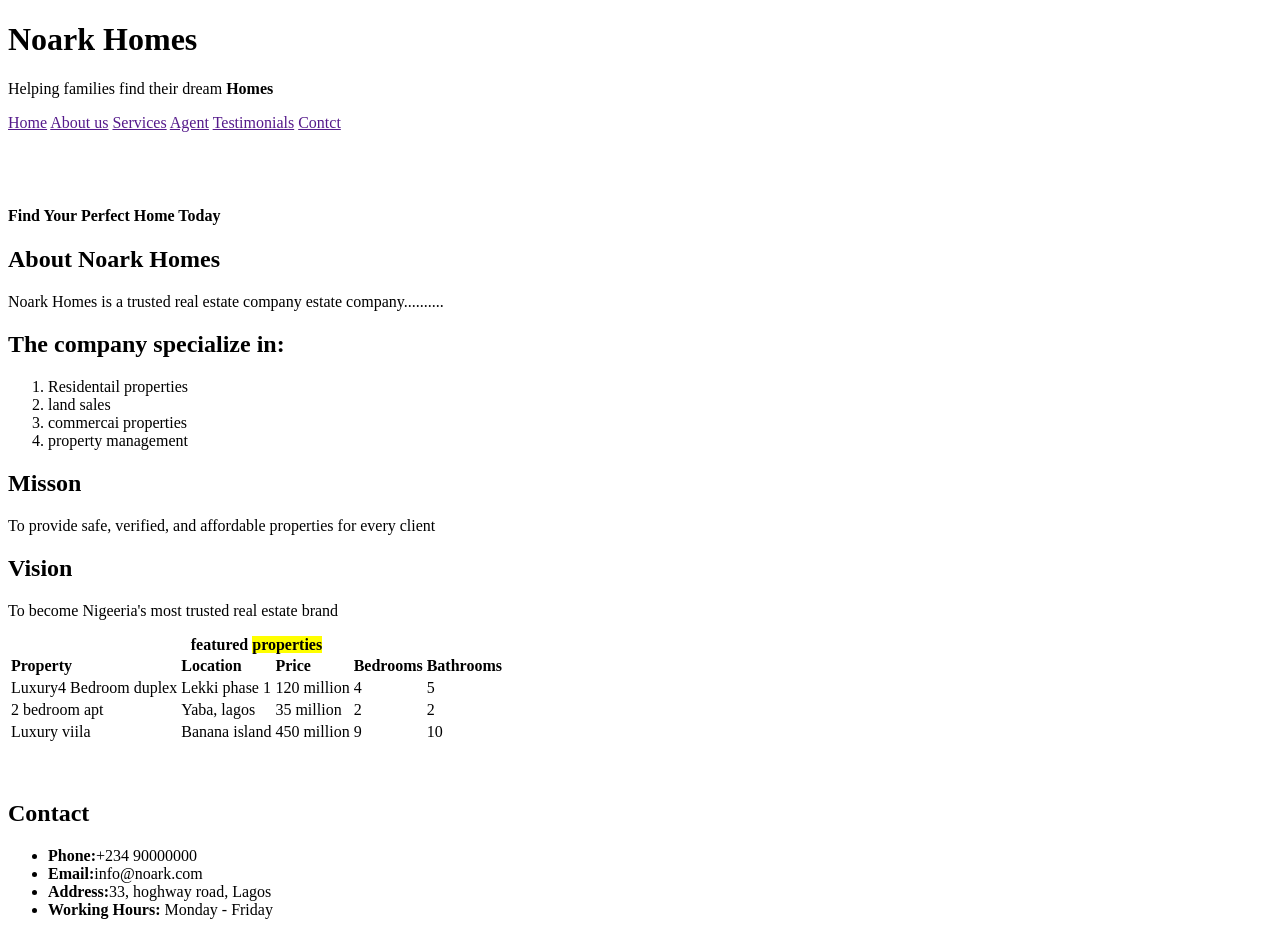
==== index.html @ cb305fa6 "first commit" ====
<!DOCTYPE html>
<html lang="en">
<head>
    <meta charset="UTF-8">
    <meta name="viewport" content="width=device-width, initial-scale=1.0">
    <title>Real Esate landing page</title>

</head>
<body>
    <header>
        <div>
        <h1>Noark <span>Homes</span></h1>
        <p>Helping families find their dream <strong>Homes</strong></p>
        </div>
        <nav>
            <a href="">Home</a>
            <a href="">About us</a>
            <a href="">Services</a>
            <a href="">Agent</a>
            <a href="">Testimonials</a>
            <a href="">Contct</a>
        </nav> <br> <br>

           <div>
            <img src="https://zhcustomhomes.com/wp-content/uploads/2025/01/Modern-Luxury-Hill-Top-stacked-stone-entryway-white-stucco-Zbranek-and-Holt-Custom-Homes.jpg" alt="" width="300px">
            <h4>Find Your Perfect Home Today</h4>
            </div>
    </header>

    <main>
        <div>
        <h2>About Noark Homes </h2>
        <p>Noark Homes is a trusted real estate company estate company..........</p>
        </div>

       <div>
        <h2>The company specialize in:</h2>
        <ol>
            <li>Residentail properties</li>
            <li>land sales</li>
            <li>commercai properties</li>
            <li>property management</li>
        </ol>
        </div>
         
        <div>
        <h2>Misson</h2>
        <p>To provide safe, verified, and affordable properties for every client</p>
          
        <div>
        <h2>Vision</h2>
        <p>To  become Nigeeria's most trusted real estate brand</p>
        </div>


        <section>
            <!-- table tag -->
            <table>
                <caption><b>featured <mark>properties</mark></b></caption>
                <thead>
                    <tr>
                        <td><strong>Property</strong></td> 
                        <td><strong>Location</strong></td>
                        <td><strong>Price</strong></td>
                        <td><strong>Bedrooms</strong></td>
                        <td><strong>Bathrooms</strong></td>
                    </tr>
                </thead>

                <tbody>
                    <tr>
                        <td>Luxury4 Bedroom duplex</td>
                        <td>Lekki phase 1</td>
                        <td>120 million</td>
                        <td>4</td>
                        <td>5</td>
                    </tr>
            
                    <tr>
                        <td>2 bedroom apt</td>
                        <td>Yaba, lagos</td>
                        <td>35 million</td>
                        <td>2</td>
                        <td>2</td>
                    </tr>
                    
                    <tr>
                        <td>Luxury viila</td>
                        <td>Banana island</td>
                        <td>450 million</td>
                        <td>9</td>
                        <td>10</td>
                    </tr>
                </tbody>
                
            </table>
        </section>
    </main>
    <br><br>
      

  <footer>
    <h2 >Contact</h2>
    <ul>
        <li><b>Phone:</b>+234 90000000</li>
        <li><b>Email:</b>info@noark.com</li>
        <li><b>Address:</b>33, hoghway road, Lagos</li>
        <li><b>Working Hours:</b> Monday - Friday</li>
    </ul>
  </footer>

</body>
</html>
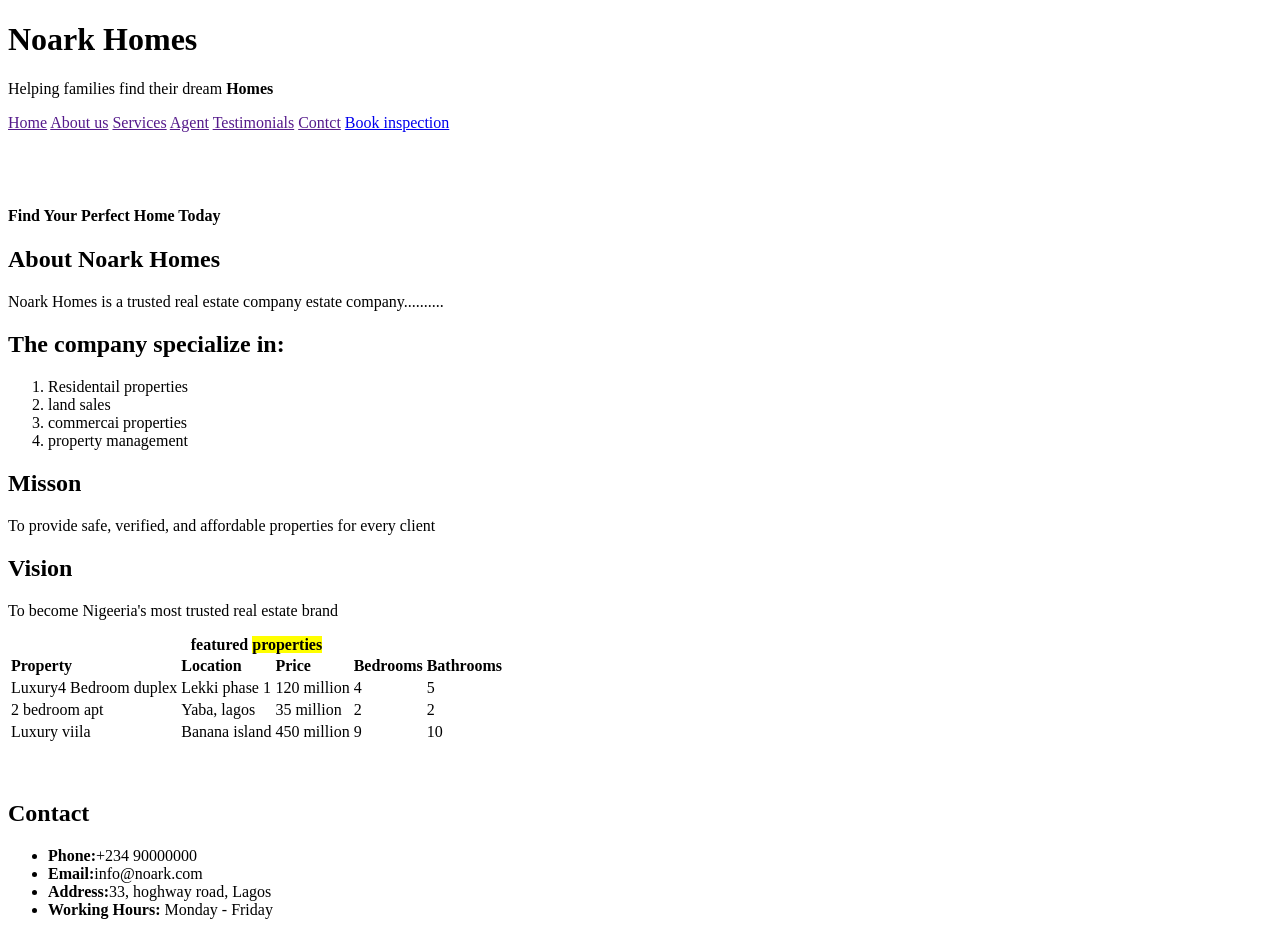
==== commit 079b3392: "forrm commit" ====
--- a/index.html
+++ b/index.html
@@ -19,6 +19,7 @@
             <a href="">Agent</a>
             <a href="">Testimonials</a>
             <a href="">Contct</a>
+            <a href="book.html" target="_blank">Book inspection</a>
         </nav> <br> <br>
 
            <div>
@@ -97,6 +98,7 @@
         </section>
     </main>
     <br><br>
+
       
 
   <footer>
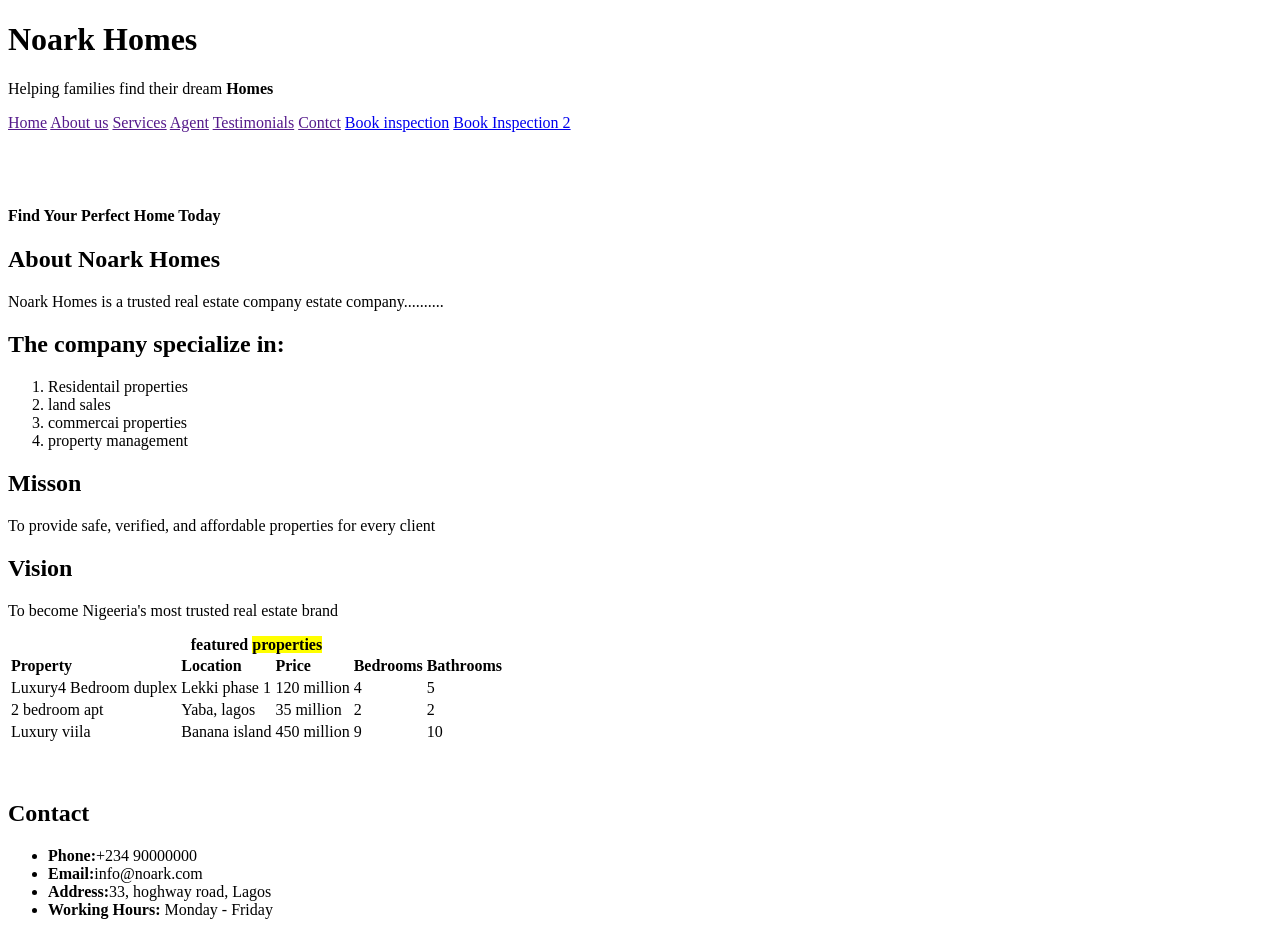
==== commit 032687c9: "Commit jotForm" ====
--- a/index.html
+++ b/index.html
@@ -20,6 +20,7 @@
             <a href="">Testimonials</a>
             <a href="">Contct</a>
             <a href="book.html" target="_blank">Book inspection</a>
+            <a href="https://form.jotform.com/261483168642058" target="_blank">Book Inspection 2</a>
         </nav> <br> <br>
 
            <div>
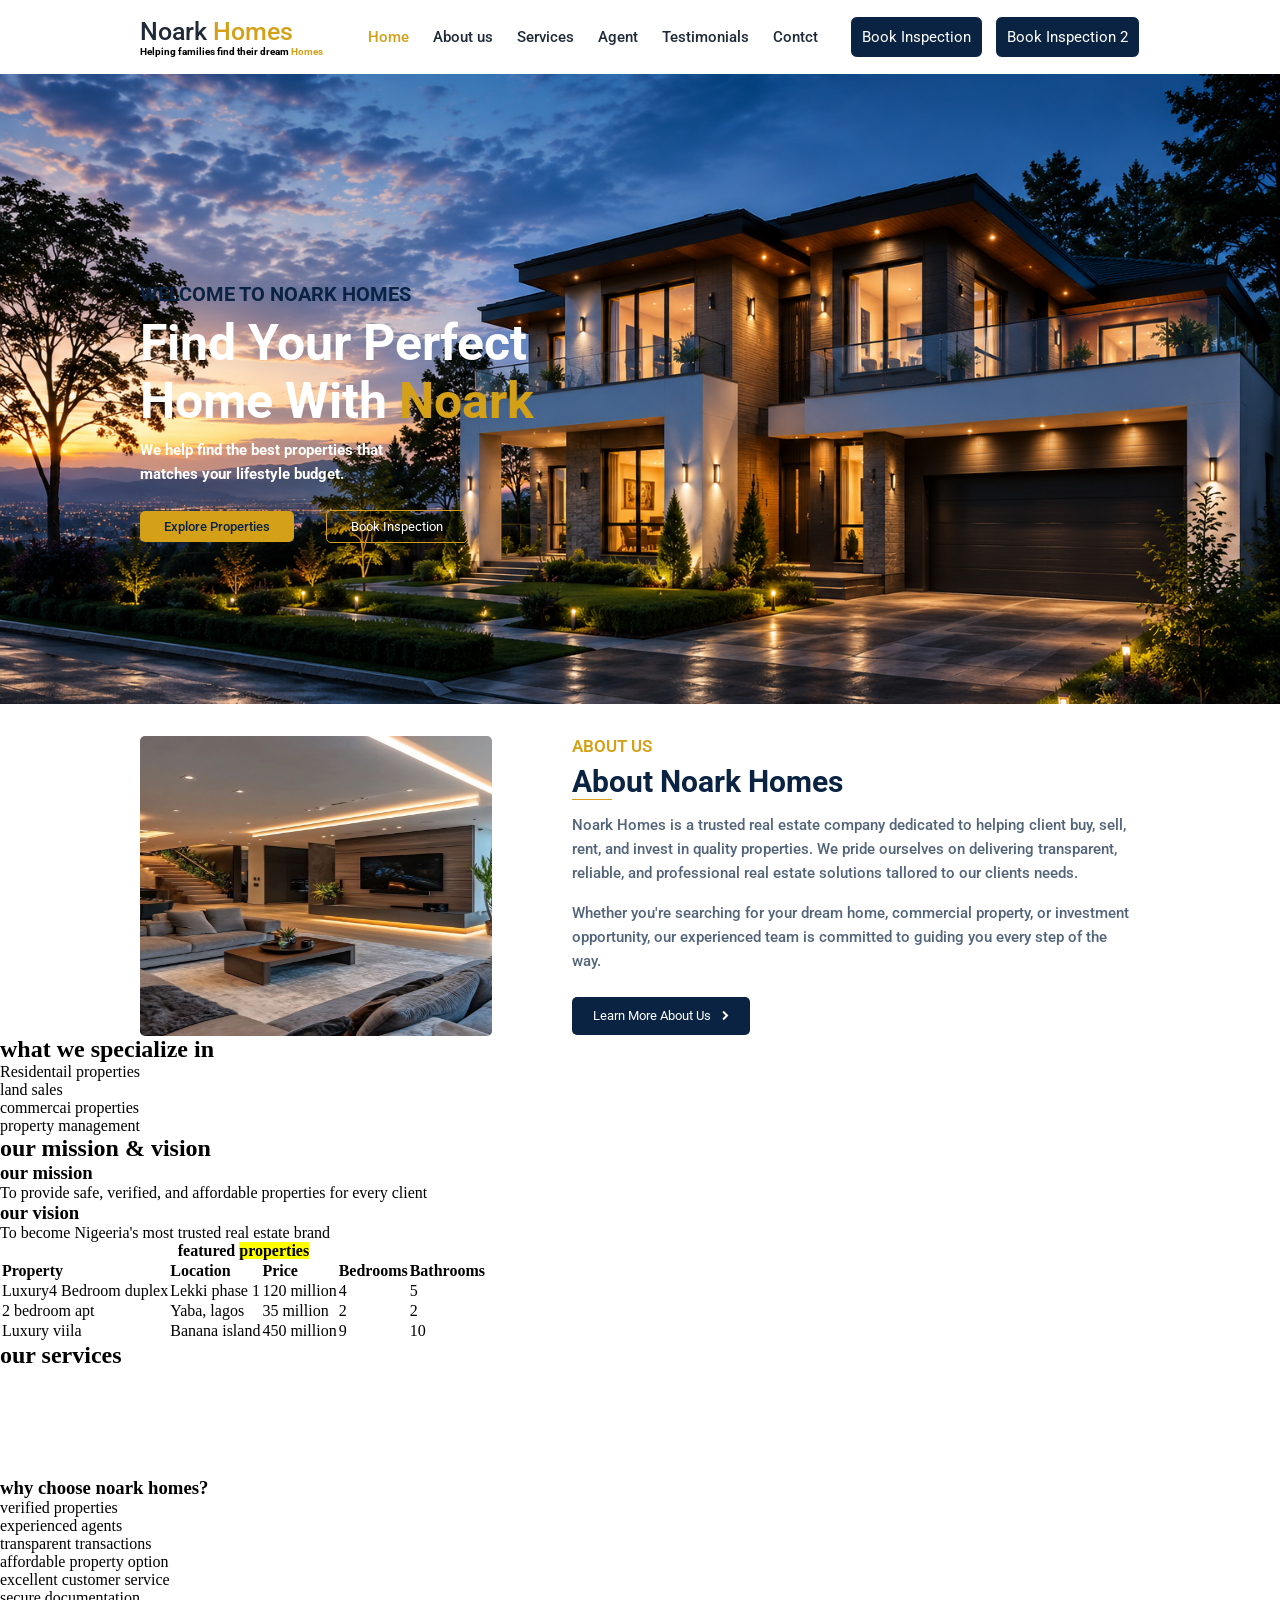
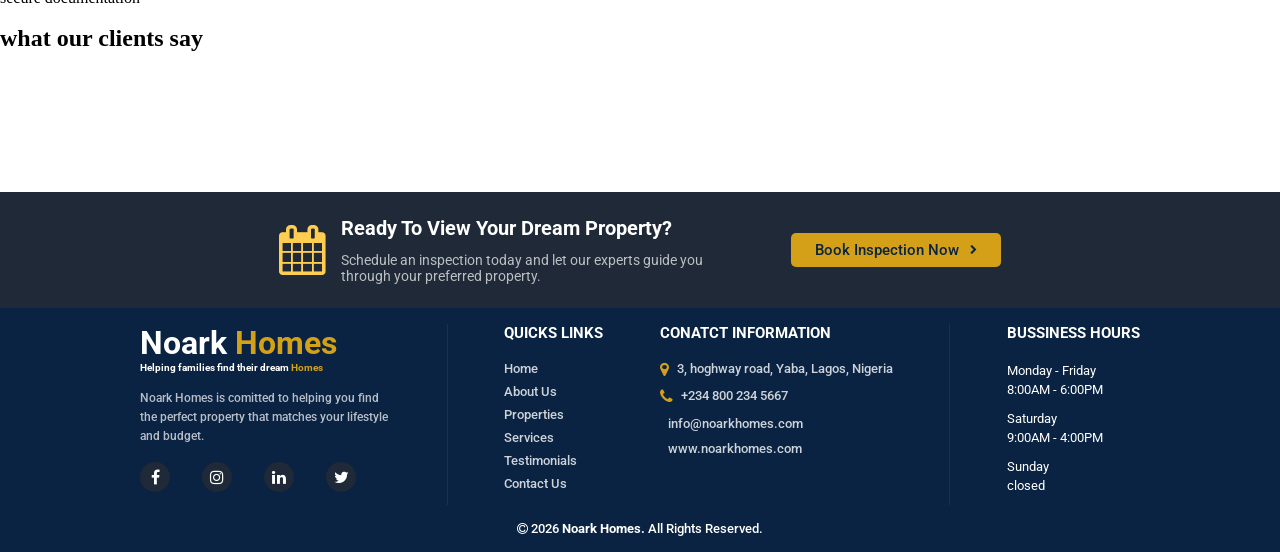
==== commit 27a9be20: "Styling commit and updating my html" ====
--- a/index.html
+++ b/index.html
@@ -4,39 +4,76 @@
     <meta charset="UTF-8">
     <meta name="viewport" content="width=device-width, initial-scale=1.0">
     <title>Real Esate landing page</title>
+    <link rel="stylesheet" href="styles.css">
+    <link rel="stylesheet" href="https://cdnjs.cloudflare.com/ajax/libs/font-awesome/4.7.0/css/font-awesome.min.css">
 
 </head>
 <body>
     <header>
-        <div>
+        <div class="logoBody genlayout">
+        <div class="logoContent">
         <h1>Noark <span>Homes</span></h1>
         <p>Helping families find their dream <strong>Homes</strong></p>
         </div>
         <nav>
+            <div class="navCenter">
             <a href="">Home</a>
             <a href="">About us</a>
             <a href="">Services</a>
             <a href="">Agent</a>
             <a href="">Testimonials</a>
             <a href="">Contct</a>
-            <a href="book.html" target="_blank">Book inspection</a>
+            </div>
+
+            <div class="navEnd">
+            <a href="book.html" target="_blank">Book Inspection</a>
             <a href="https://form.jotform.com/261483168642058" target="_blank">Book Inspection 2</a>
-        </nav> <br> <br>
-
-           <div>
-            <img src="https://zhcustomhomes.com/wp-content/uploads/2025/01/Modern-Luxury-Hill-Top-stacked-stone-entryway-white-stucco-Zbranek-and-Holt-Custom-Homes.jpg" alt="" width="300px">
-            <h4>Find Your Perfect Home Today</h4>
-            </div>
+            </div>
+        </nav> 
+        </div>
+              
+           <div class="heroImage">
+            <div class="heroCont genlayout">
+            <div class="heroItems">
+            <h4>welcome to noark homes</h4>
+            <h2>find your perfect home with <span>noark</span></h2>
+            <p>We help find the best properties that matches your lifestyle budget.</p>
+            </div>
+         
+
+            <div class="heroBooking">
+                <button>explore properties</button>
+                <a href="book.html" target="_blank">Book Inspection</a>
+            </div>
+        </div>
+    </div>
     </header>
 
     <main>
-        <div>
-        <h2>About Noark Homes </h2>
-        <p>Noark Homes is a trusted real estate company estate company..........</p>
-        </div>
+        <div class="about_Wrapper genlayout">
+            <div class="aboutImg">
+             <img src="image/house interior.JPG" alt="interior">
+            </div>
+
+            <div class="aboutContent">
+            <h4>about us</h4>
+        <h2>about noark homes </h2>
+        <div class="line"></div>
+        <p class="firstP">Noark Homes is a trusted real estate company dedicated to helping client buy, sell, rent, and invest in quality properties.
+            We pride ourselves on delivering transparent, reliable, and professional real estate solutions
+            tallored to our clients needs.</p>
+
+            <p>Whether you're searching for your dream home, commercial property, or investment opportunity, our experienced 
+                team is committed to guiding you every step of the way.
+            </p>
+        <button>learn more about us <span><i class="fa fa-chevron-right" aria-hidden="true"></i></span></button>
+        </div>
+    </div>
+   
 
        <div>
-        <h2>The company specialize in:</h2>
+        <h2>what we specialize in</h2>
+        <div class="line1"></div>
         <ol>
             <li>Residentail properties</li>
             <li>land sales</li>
@@ -46,11 +83,18 @@
         </div>
          
         <div>
-        <h2>Misson</h2>
+        <h2>our mission & vision</h2>
+        <div class="line1"></div>
+
+        <div class="mission_Content">
+            <div class="logo_mission"></div>
+            <h3>our mission</h3>
         <p>To provide safe, verified, and affordable properties for every client</p>
+        </div>
           
-        <div>
-        <h2>Vision</h2>
+        <div class="mission_Content">
+             <div class="logo_mission"></div>
+        <h3>our vision</h3>
         <p>To  become Nigeeria's most trusted real estate brand</p>
         </div>
 
@@ -97,19 +141,237 @@
                 
             </table>
         </section>
+
+
+        <section>
+            <div class="servic_Wrapper">
+                <h1>our services</h1>
+                <div class="line1"></div>
+
+                <div class="service_Content">
+                    <div class="service_Box">
+                        <img src="" alt="">
+                        <h4></h4>
+                        <p></p>
+                    </div>
+
+                    <div class="service_Box">
+                        <img src="" alt="">
+                        <h4></h4>
+                        <p></p>
+                    </div>
+
+                    <div class="service_Box">
+                        <img src="" alt="">
+                        <h4></h4>
+                        <p></p>
+                    </div>
+
+                    <div class="service_Box">
+                        <img src="" alt="">
+                        <h4></h4>
+                        <p></p>
+                    </div>
+
+                    <div class="service_Box">
+                        <img src="" alt="">
+                        <h4></h4>
+                        <p></p>
+                    </div>
+
+                    <div class="service_Box">
+                        <img src="" alt="">
+                        <h4></h4>
+                        <p></p>
+                    </div>
+
+                </div>
+
+            </div>
+        </section>
+
+
+        <section>
+            <div class="testimony_Wrapper">
+
+                <div class="tesimony_Box1">
+                    <div class="tesimony_Box1_Content">
+                        <h3>why choose noark homes?</h3>
+
+                        <p> <span></span> verified properties</p>
+                       <p> <span></span> experienced agents</p>
+                      <p> <span></span> transparent transactions</p>
+                       <p> <span></span> affordable property option</p>
+                     <p> <span></span>excellent customer service</p>
+                     <p> <span></span>secure documentation</p>
+                    </div>
+                     
+                    <div class="tesimony_Box1_Img">
+                        <img src="" alt="">
+                    </div>
+                </div>
+
+                <div class="testimony_Box2">
+                    <div class="testimony_Box2_Content">
+                        <h2>what our clients say</h2>
+                        
+                        <div class="testimony_Box2_Slide">
+
+                           <div class="testimony_Box2_Slide Box">
+                            <p></p>
+                            <div class="imgText">
+                                <img src="" alt="">
+                                <p></p>
+                            </div>
+                           </div>
+
+                           <div class="testimony_Box2_Slide Box">
+                            <p></p>
+                            <div class="imgText">
+                                <img src="" alt="">
+                                <p></p>
+                            </div>
+                           </div>
+
+                           <div class="testimony_Box2_Slide Box">
+                            <p></p>
+                            <div class="imgText">
+                                <img src="" alt="">
+                                <p></p>
+                            </div>
+                           </div>
+
+                           <div class="testimony_Box2_Slide Box">
+                            <p></p>
+                            <div class="imgText">
+                                <img src="" alt="">
+                                <p></p>
+                            </div>
+                           </div>
+
+                           <div class="testimony_Box2_Slide Box">
+                            <p></p>
+                            <div class="imgText">
+                                <img src="" alt="">
+                                <p></p>
+                            </div>
+                           </div>
+
+                           <div class="testimony_Box2_Slide Box">
+                            <p></p>
+                            <div class="imgText">
+                                <img src="" alt="">
+                                <p></p>
+                            </div>
+                           </div>
+
+                        </div>
+                    </div>
+                </div>
+            </div>
+        </section>
     </main>
-    <br><br>
+
+    <section class="endSect_Cont">
+        <div class="endSect_Wrap genlayout">
+        <div class="endSect">
+            <i class="fa fa-calendar" aria-hidden="true"></i>
+
+            <div class="endText">
+                <h3>Ready To View Your Dream Property?</h3>
+                <p>Schedule an inspection today and let our experts guide you through your preferred property.</p>
+            </div>
+        </div>
+        
+        <div class="endSect_Sub">
+        <a href="book.html" target="_blank"> book inspection now <span><i class="fa fa-chevron-right" aria-hidden="true"></i></span></a>
+        </div>
+        </div>
+    </section>
 
       
 
   <footer>
-    <h2 >Contact</h2>
-    <ul>
-        <li><b>Phone:</b>+234 90000000</li>
-        <li><b>Email:</b>info@noark.com</li>
-        <li><b>Address:</b>33, hoghway road, Lagos</li>
-        <li><b>Working Hours:</b> Monday - Friday</li>
-    </ul>
+    <div class="foot_Wrap genlayout">
+         <div class="foot_Content_1">
+        <h1>Noark <span>Homes</span></h1>
+        <p>Helping families find their dream <strong>Homes</strong></p>
+
+        <p class="footWord">Noark Homes is comitted to helping you find the perfect property that
+           matches your lifestyle and budget.</p>
+
+        <div class="foot_Content_Logo">
+            <i class="fa fa-facebook" aria-hidden="true"></i>
+            <i class="fa fa-instagram" aria-hidden="true"></i>
+            <i class="fa fa-linkedin" aria-hidden="true"></i>
+            <i class="fa fa-twitter" aria-hidden="true"></i>
+
+        </div>
+        </div>
+
+         <div class="footLine"></div>
+        <div class="foot_Links">
+            <h3>quicks links</h3>
+
+            <div class="foot_LinksItems">
+                <a href="">home</a>
+                <a href="">about us</a>
+                <a href="">properties</a>
+                <a href="">services</a>
+                <a href="">testimonials</a>
+                <a href="">contact us</a>
+            </div>
+        </div>
+
+        <div class="foot_Contact">
+            <h3>conatct information</h3>
+
+            <div class="foot_Contact_Items">
+                <span><i class="fa fa-map-marker" aria-hidden="true"></i></span>
+                <p>3, hoghway road, Yaba, Lagos, Nigeria</p>
+            </div>
+
+            <div class="foot_Contact_Items">
+                <span><i class="fa fa-phone" aria-hidden="true"></i></span>
+                <p>+234 800 234 5667</p>
+            </div>
+
+            <div class="foot_Contact_Items">
+                <span></span>
+                <p>info@noarkhomes.com</p>
+            </div>
+
+            <div class="foot_Contact_Items">
+                <span></span>
+                <p>www.noarkhomes.com</p>
+            </div>
+
+        </div>
+
+
+        <div class="footLine"></div>
+        <div class="foot_Hours">
+            <h3>bussiness hours</h3>
+
+            <div class="foot_HoursItems">
+                <p>monday - friday</p>
+                <p>8:00AM - 6:00PM</p>
+            </div>
+
+            <div class="foot_HoursItems">
+                <p>saturday</p>
+                <p>9:00AM - 4:00PM</p>
+            </div>
+
+            <div class="foot_HoursItems">
+                <p>sunday</p>
+                <p>closed</p>
+            </div>
+        </div>
+
+    </div>
+
+    <p><i class="fa fa-copyright" aria-hidden="true"></i> 2026 <b>noark homes.</b> all rights reserved.</p>
   </footer>
 
 </body>
--- a/styles.css
+++ b/styles.css
@@ -0,0 +1,472 @@
+@import url('https://fonts.googleapis.com/css2?family=Roboto:ital,wght@0,100..900;1,100..900&display=swap');
+
+*{
+    margin: 0;
+    padding: 0;
+    box-sizing: border-box;
+}
+
+.genlayout{
+    max-width: 1000px;
+    margin: auto;
+}
+
+.logoBody{
+    display: flex;
+    align-items: center;
+    justify-content: space-between;
+    margin: 1rem auto;
+}
+
+.logoContent > h1{
+    font-family: "Roboto", sans-serif;
+    font-size: 25px;
+    font-weight: 500;
+    color: #1f2937;
+}
+
+.logoContent > h1 > span{
+    color: #d4a017;
+}
+
+.logoContent > p{
+    font-size: 10px;
+    font-family: "Roboto", sans-serif;
+    font-weight: 700;
+}
+
+.logoContent > p > strong{
+        color: #d4a017;
+}
+
+nav{
+    display: flex;
+    align-items: center;
+    gap: 2rem;
+}
+
+.navCenter{
+    display: flex;
+    align-items: center;
+    gap: 1.5rem;
+}
+
+.navCenter > a{
+    text-decoration: none;
+    font-family: "Roboto", sans-serif;
+    font-size: 15px;
+    color: #1f2937;
+    font-weight: 500;
+}
+
+.navCenter > a:nth-child(1){
+     color: #d4a017;
+
+}
+
+.navCenter > a:hover{
+    border-bottom: 1px solid #0a2342;
+}
+
+.navEnd{
+    display: flex;
+    align-items: center;
+    gap: 0.7rem;
+}
+
+.navEnd > a{
+    border: 1px solid;
+    border-radius: 7px;
+    padding: 0.7rem;
+    background-color: #0a2342;
+    text-decoration: none;
+    color: #ffffff;
+    font-family: "Roboto", sans-serif;
+    font-size: 15px;
+}
+
+
+
+
+
+
+.heroImage{
+    background-image: url(image/home.PNG);
+    background-position: center;
+    background-repeat: no-repeat;
+    background-size: cover;
+    height: 70vh; 
+}
+
+.heroCont{
+    height: 100%;
+    padding-top: 13rem ;
+}
+
+.heroItems{
+    width: 400px;
+    margin-bottom: 1.5rem;
+}
+.heroItems > h4{
+    text-transform: uppercase;
+    font-family: "Roboto", sans-serif;
+    color: #0a2342;
+    font-weight: 700;
+    font-size: 20px;
+}
+
+.heroItems > h2{
+    text-transform: capitalize;
+    font-family: "Roboto", sans-serif;
+    color: #ffffff;
+    font-weight: 700;
+    font-size: 50px;
+    padding :0.5rem 0;
+}
+
+.heroItems > h2 > span{ 
+    color: #d4a017;
+}
+
+.heroItems > p{
+    line-height: 1.5rem;
+    width: 270px;
+    color: #ffffff;
+    font-family: "Roboto", sans-serif;
+    font-size: 15px;
+    font-weight: 700;
+}
+
+.heroBooking{
+    display: flex;
+    align-items: center;
+    gap: 2rem;
+}
+
+.heroBooking > button{
+    border: none;
+    padding:0.5rem 1.5rem;
+    background-color: #d4a017;
+    color: #0a2342;
+    text-transform: capitalize;
+    font-family: "Roboto", sans-serif;
+    font-weight: 500;
+    border-radius: 5px;
+    font-size: 13px;
+    text-align: center;
+}
+
+.heroBooking > a{
+    border: 1px solid #d4a017;
+    border-radius: 5px;
+    padding:0.5rem 1.5rem;
+    background-color: transparent;
+    text-decoration: none;
+    color: #ffffff;
+    font-family: "Roboto", sans-serif;
+    font-size: 13px;
+    text-align: center;
+}
+
+/* ABOUT SECTION */
+main{
+    margin-block: 2rem;
+}
+.about_Wrapper{
+    display: flex;
+    justify-content: center;
+    gap: 5rem;
+}
+
+.aboutImg{
+    width: 1000px;
+    height: 300px;
+    border-radius: 5px;
+}
+.aboutImg > img{
+    width: 100%;
+    height: 100%;
+    border-radius: 5px;
+}
+
+.aboutContent > h4{
+    text-transform: uppercase;
+    color: #d4a017;
+    font-family: "Roboto", sans-serif;
+    font-size: 17px;
+    font-weight: 600;
+    margin-bottom: 0.5rem;
+}
+.aboutContent > h2{
+    text-transform: capitalize;
+    color:#0a2342;
+    font-family: "Roboto", sans-serif;
+    font-size: 30px;
+    font-weight: 700;
+}
+.aboutContent > .line{
+    border-bottom: 1.5px solid #d4a017;
+    width: 7%;
+    margin-bottom: 0.8rem;
+}
+
+.aboutContent > .firstP{
+    font-family: "Roboto", sans-serif;
+    font-size: 15px;
+    color: #0a2342;
+    font-weight: 500;
+    margin-bottom: 1rem;
+    opacity: .7;
+}
+.aboutContent > p{
+    font-family: "Roboto", sans-serif;
+    font-size: 15px;
+    color: #0a2342;
+    font-weight: 500;
+    opacity: .7;
+    line-height: 1.5rem;
+}
+
+.aboutContent > button{
+    font-family: "Roboto", sans-serif;
+    margin-top: 1.5rem;
+    border: none;
+    background-color: #0a2342;
+    color: #ffffff;
+    padding: 0.7rem 1.3rem;
+    border-radius: 5px;
+    text-transform: capitalize;
+    display: flex;
+    align-items: center;
+    justify-content: center;
+    gap: 0.7rem;
+
+}
+
+.aboutContent > button > span{
+    font-size: 10px;
+
+}
+
+
+
+
+
+
+
+
+.endSect_Cont{
+    background-color:#1f2937;
+}
+
+.endSect_Wrap{
+    display: flex;
+     align-items: center;
+    justify-content: center; 
+    gap: 5rem;
+    padding-block: 1.5rem;
+}
+.endSect{
+    display: flex;
+    align-items: center;
+    gap: 1rem;
+}
+.endSect > i{
+    color: #ffcd4f;
+    font-size: 50px;
+}
+
+.endText{
+    width: 370px;
+}
+
+.endText > h3{
+    color: #ffffff;
+     font-family: "Roboto", sans-serif;
+     font-size: 20px;
+     margin-bottom: .7rem;
+
+}
+.endText > p{
+    color: #ffffff;
+     font-family: "Roboto", sans-serif;
+     opacity: 0.7;
+     font-size: 14px;
+}
+
+.endSect_Sub > a{
+    display: flex;
+     align-items: center;
+    justify-content: center;
+    gap: .7rem;
+    background-color: #d4a017;
+    text-decoration: none;
+    padding: 0.5rem 1.5rem;
+    color: #0a2342;
+    text-transform: capitalize;
+    font-size: 15px;
+    font-weight: 500;
+    border-radius: 5px;
+         font-family: "Roboto", sans-serif;
+    
+
+}
+
+.endSect_Sub > a > span{
+    font-size: 10px;
+}
+
+/* Footer styling */
+footer{
+    background-color: #0a2342;
+}
+.foot_Wrap{
+    display: flex;
+    padding-block: 1rem;
+    justify-content: space-between;
+}
+
+.foot_Content_1{
+    width: 250px;
+
+}
+.foot_Content_1 > h1{
+    color: #ffffff;
+    font-family: "Roboto", sans-serif;
+}
+.foot_Content_1 > h1 > span{
+    color: #d4a017;
+}
+
+.foot_Content_1 > p{
+    color: #ffffff;
+    font-size: 10px;
+    font-family: "Roboto", sans-serif;
+    font-weight: 700;
+    margin-bottom: 1rem;
+}
+
+.foot_Content_1 > p > strong{
+    color: #d4a017;
+}
+
+.foot_Content_1 > .footWord{
+    line-height: 1.2rem;
+    color: #ffffff;
+    font-family: "Roboto", sans-serif;
+    font-size: 12px;
+    opacity: .7;
+    font-weight: 500;
+}
+
+.foot_Content_Logo{
+    display: flex;
+    align-items: center;
+    gap: 2rem;
+}
+
+.foot_Content_Logo > i{
+    color: #ffffff;
+    width:30px;
+    height: 30px;
+    border-radius: 100%;
+    display: flex;
+   align-items: center;
+   justify-content: center;
+   background-color: #1f2937;
+}
+
+.foot_Links > h3{
+      color: #ffffff;
+    font-family: "Roboto", sans-serif;
+    text-transform: uppercase;
+    font-size: 15px;
+    margin-bottom: 1.2rem;
+}
+
+.foot_LinksItems{
+    display: flex;
+    flex-direction: column;
+    gap: .5rem;
+}
+
+.foot_LinksItems > a{
+    text-decoration: none;
+    color: #ffffff;
+    font-family: "Roboto", sans-serif;
+    font-size: 13px;
+    text-transform: capitalize;
+    font-weight: 500;
+    opacity: .8;
+}
+
+.foot_Contact > h3{
+    color: #ffffff;
+    font-family: "Roboto", sans-serif;
+    text-transform: uppercase;
+    font-size: 15px;
+    margin-bottom: 1.2rem;
+
+}
+
+.foot_Contact_Items{
+    display: flex;
+    gap: .5rem;
+    margin-bottom: .6rem;
+}
+
+.foot_Contact_Items > span{
+    color: #d4a017;
+}
+
+.foot_Contact_Items > p{
+    color: #ffffff;
+    font-family: "Roboto", sans-serif;
+     font-weight: 500;
+    opacity: .8;
+    font-size: 13px;
+} 
+
+.foot_Hours > h3{
+    color: #ffffff;
+    font-family: "Roboto", sans-serif;
+    text-transform: uppercase;
+    font-size: 15px;
+    margin-bottom: 1.2rem;
+}
+
+.foot_HoursItems{
+    margin-bottom: .6rem;
+    line-height: 1.2rem;
+}
+
+.foot_HoursItems > p:nth-child(1){
+    text-transform: capitalize;
+    color: #ffffff;
+    font-family: "Roboto", sans-serif;
+     font-size: 13px;
+
+}
+.foot_HoursItems > p{
+    color: #ffffff;
+    font-family: "Roboto", sans-serif;
+     font-size: 13px;
+
+}
+
+.footLine{
+    border-left: 1px solid #0f3462; 
+    display: flex;
+    justify-content: center;
+    align-items: center;
+
+}
+footer > p{
+    text-align: center;
+    color: #ffffff;
+    font-family: "Roboto", sans-serif;
+    text-transform: capitalize;
+    font-size: 13px;
+    padding-bottom: 1rem;
+    font-weight: 500;
+}
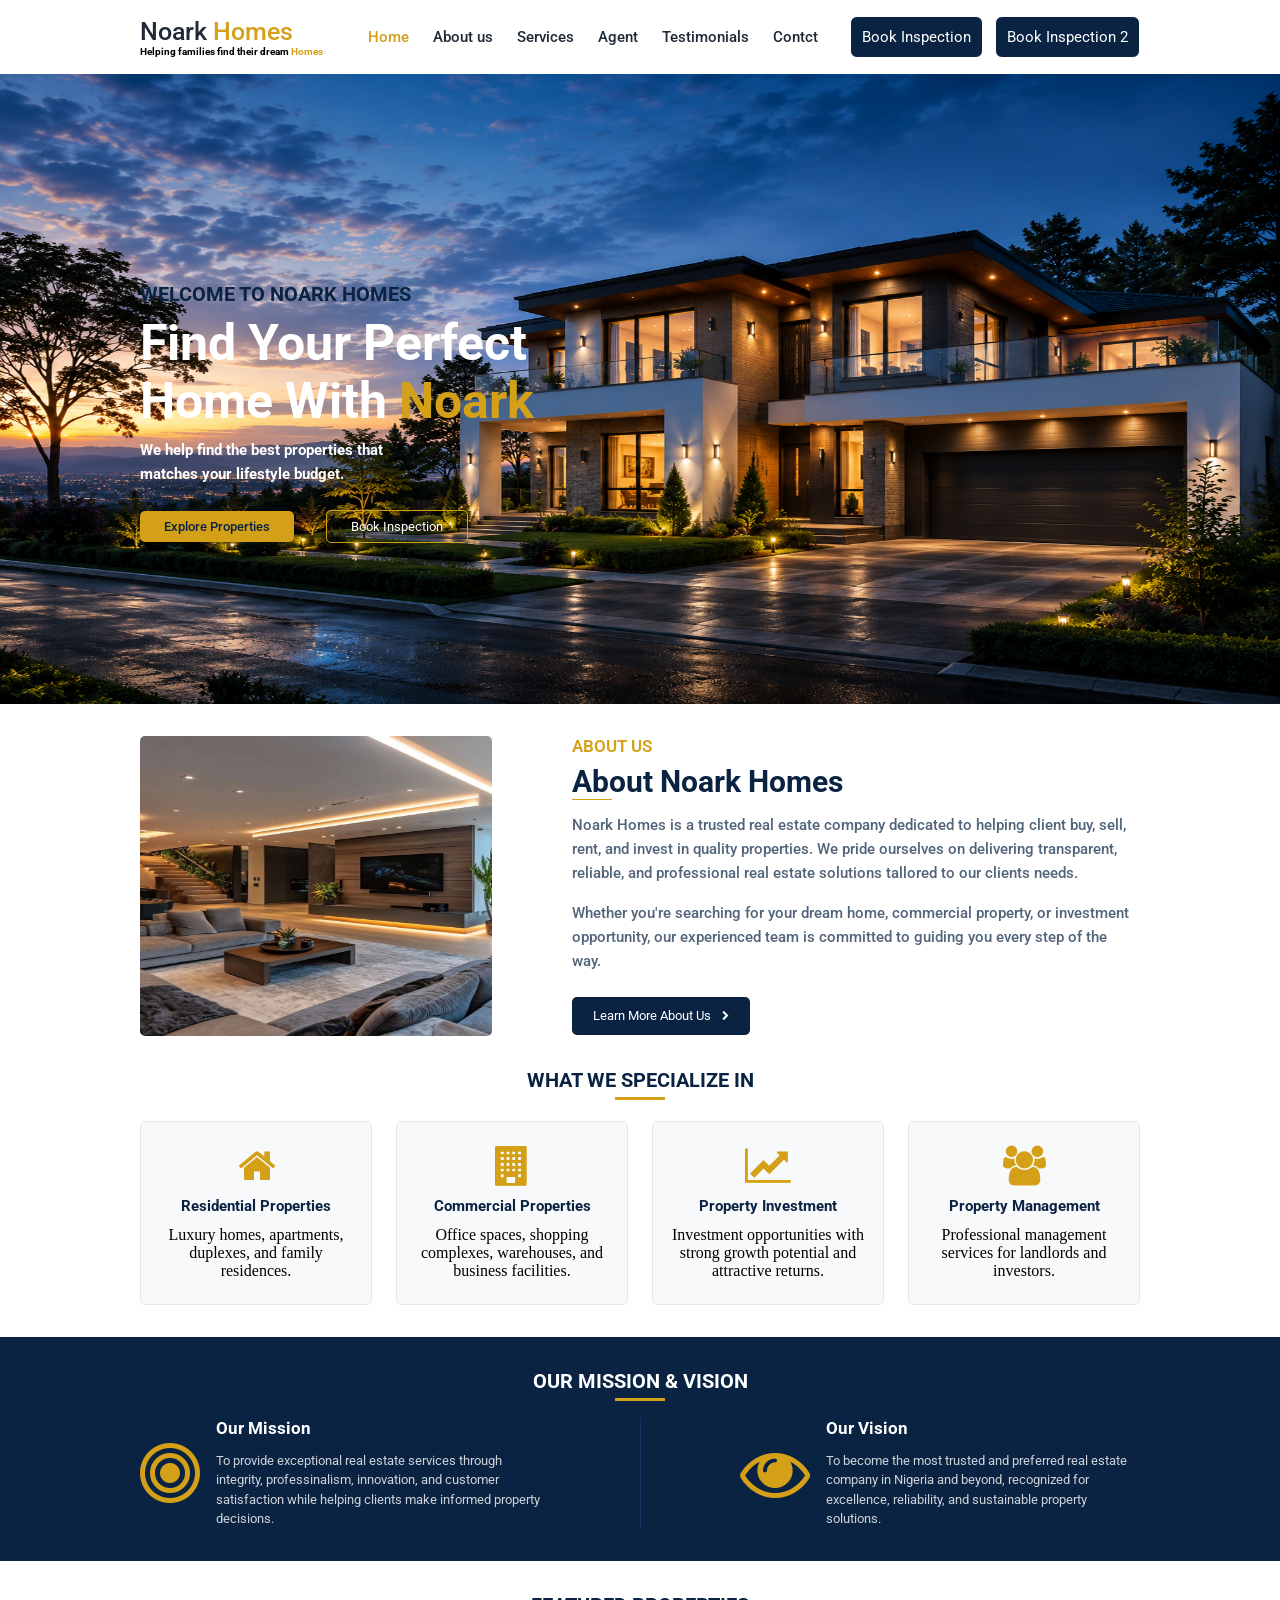
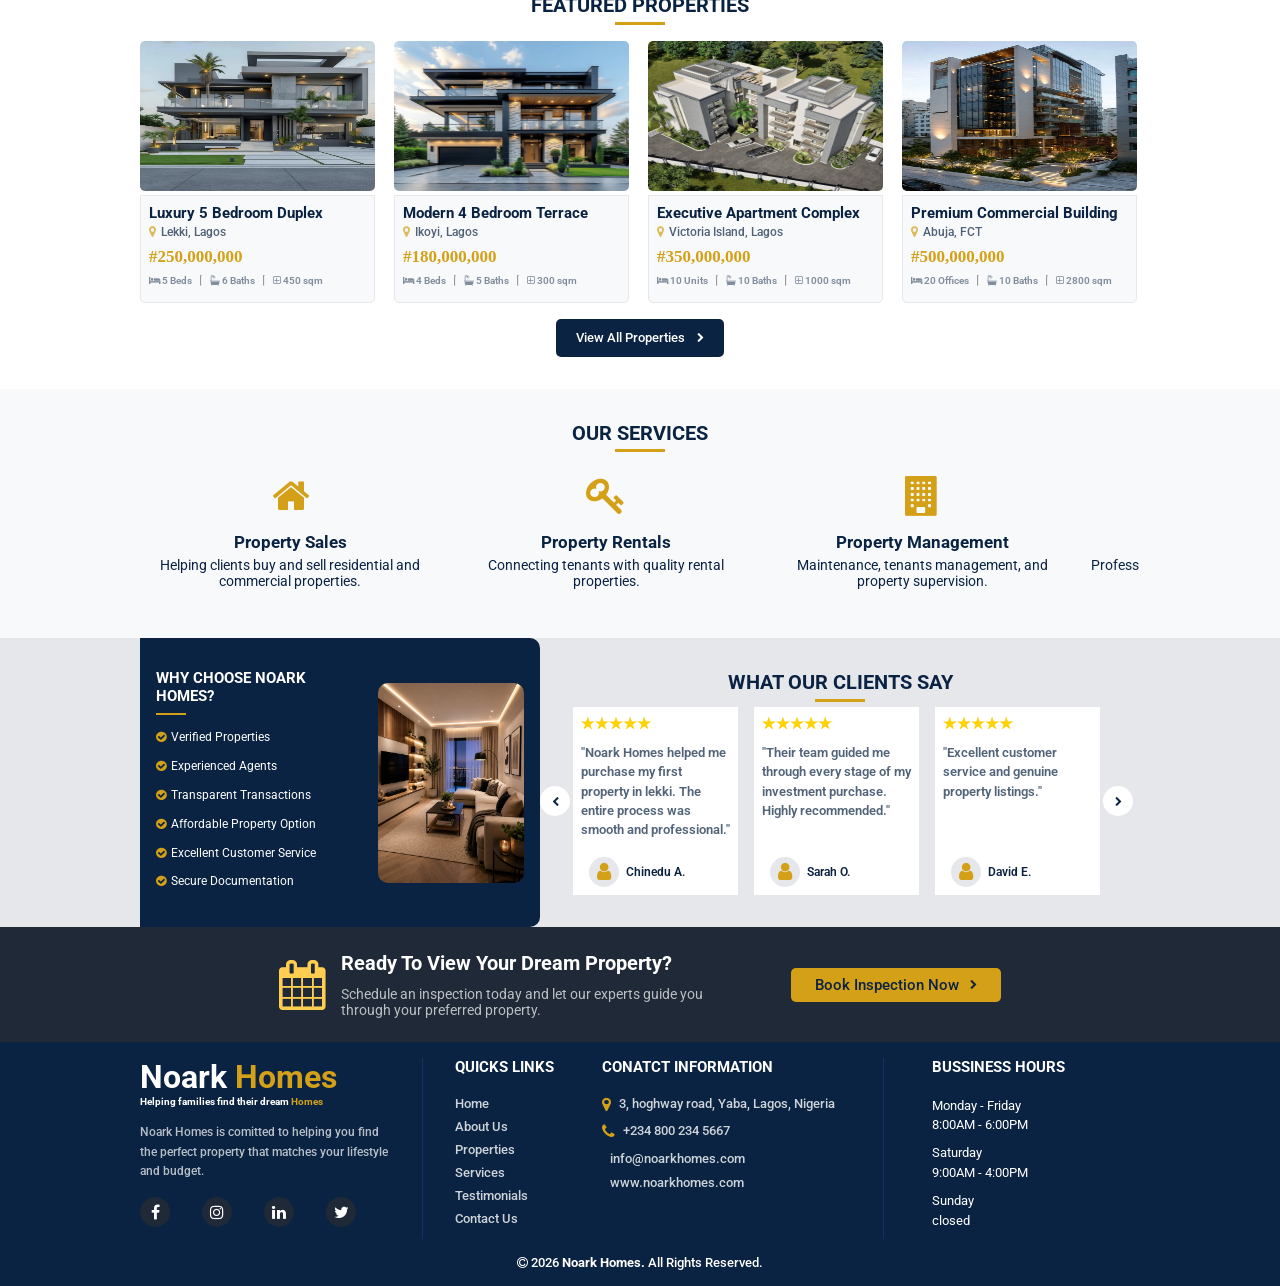
==== commit 368a1c28: "commit responsiveness first try" ====
--- a/index.html
+++ b/index.html
@@ -9,25 +9,30 @@
 
 </head>
 <body>
-    <header>
+    <header id="home">
         <div class="logoBody genlayout">
         <div class="logoContent">
         <h1>Noark <span>Homes</span></h1>
         <p>Helping families find their dream <strong>Homes</strong></p>
         </div>
+        <label for="toggle" class="hamburger">&#9776;</label>
+             <input type="checkbox" id="toggle" />
+
         <nav>
+            <div class="navWrapper">
             <div class="navCenter">
-            <a href="">Home</a>
-            <a href="">About us</a>
-            <a href="">Services</a>
+            <a href="#home">Home</a>
+            <a href="#about">About us</a>
+            <a href="#service">Services</a>
             <a href="">Agent</a>
-            <a href="">Testimonials</a>
-            <a href="">Contct</a>
+            <a href="#testimony">Testimonials</a>
+            <a href="#conatct">Contct</a>
             </div>
 
             <div class="navEnd">
             <a href="book.html" target="_blank">Book Inspection</a>
             <a href="https://form.jotform.com/261483168642058" target="_blank">Book Inspection 2</a>
+            </div>
             </div>
         </nav> 
         </div>
@@ -49,7 +54,9 @@
     </div>
     </header>
 
-    <main>
+        
+    <main id="about">
+        <!-- ABOUT SECT -->
         <div class="about_Wrapper genlayout">
             <div class="aboutImg">
              <img src="image/house interior.JPG" alt="interior">
@@ -70,38 +77,73 @@
         </div>
     </div>
    
-
-       <div>
+           <!-- SPECIALIZE SECT -->
+       <div class="special_Wrapper genlayout">
         <h2>what we specialize in</h2>
         <div class="line1"></div>
-        <ol>
-            <li>Residentail properties</li>
-            <li>land sales</li>
-            <li>commercai properties</li>
-            <li>property management</li>
-        </ol>
-        </div>
-         
-        <div>
+          
+        <div class="special_Cont">
+            <div class="special_Box">
+                <i class="fa fa-home"></i>
+                <h4>residential properties </h4>
+                <p>Luxury homes, apartments, duplexes, and family residences.</p>
+            </div>
+            <div class="special_Box">
+                <i class="fa fa-building"></i>
+                <h4>commercial properties</h4>
+                <p>Office spaces, shopping complexes, warehouses, and business facilities.</p>
+            </div>
+            <div class="special_Box">
+              <i class="fa fa-line-chart"></i>
+                <h4>property investment</h4>
+                <p>Investment opportunities with strong growth potential and attractive returns.</p>
+            </div>
+            <div class="special_Box">
+                <i class="fa fa-users"></i>
+                <h4>property management</h4>
+                <p>Professional management services for landlords and investors.</p>
+            </div>
+        </div>
+        
+        </div>
+          
+         <!-- MISSON & VISION SECT -->
+          <div class="Container_Mv">
+        <div class="wrapper_Mv genlayout">
         <h2>our mission & vision</h2>
         <div class="line1"></div>
-
-        <div class="mission_Content">
-            <div class="logo_mission"></div>
+          
+
+        <div class="mv_Wrappper">
+
+  
+        <div class="mv_Content">
+         <i class="fa fa-bullseye"></i>
+            <div class="mv_Items">
             <h3>our mission</h3>
-        <p>To provide safe, verified, and affordable properties for every client</p>
-        </div>
+        <p>To provide exceptional real estate services through integrity, professinalism, innovation, and customer satisfaction while
+            helping clients make informed property decisions.</p>
+            </div>
+        </div>
+
+        <div class="mv_line"></div>
           
-        <div class="mission_Content">
-             <div class="logo_mission"></div>
+        <div class="mv_Content">
+             <i class="fa fa-eye"></i>
+             <div class="mv_Items">
         <h3>our vision</h3>
-        <p>To  become Nigeeria's most trusted real estate brand</p>
-        </div>
-
-
-        <section>
+        <p>To  become the most trusted and preferred real estate company in Nigeria and beyond, recognized for excellence, reliability, and sustainable
+            property solutions.</p>
+            </div>
+        </div>
+
+        </div>
+
+        </div>
+        </div>
+
             <!-- table tag -->
-            <table>
+            <!-- <table>
                 <caption><b>featured <mark>properties</mark></b></caption>
                 <thead>
                     <tr>
@@ -138,133 +180,207 @@
                         <td>10</td>
                     </tr>
                 </tbody>
-                
-            </table>
+                </table> -->
+
+                  <!-- /* FEATURED PROPERTIES */ -->
+                    <div class="featured_Wrapper genlayout">
+                    <h2>featured properties</h2>
+                    <div class="line1"></div>
+
+                    <div class="featured_Cont">
+                        <div class="featured_Box">
+                            <img src="image/duplex.JPG" alt="building">
+
+                            <div class="featured_Words">
+                                <h3>Luxury 5 bedroom duplex</h3>
+                                <p><span><i class="fa fa-map-marker" aria-hidden="true"></i></span>lekki, lagos</p>
+                                <h2>#250,000,000</h2>
+                           
+
+                            <div class="featured_Items">
+                                <p><span><i class="fa fa-bed" aria-hidden="true"></i></span> 5 Beds</p>
+                                <hr>
+                                <p><span><i class="fa fa-bath" aria-hidden="true"></i></span> 6 Baths</p>
+                                <hr>
+                                <p><span><i class="fa fa-plus-square-o" aria-hidden="true"></i></span> 450 sqm</p>
+                            </div>
+                             </div>
+                        </div>
+
+                        <div class="featured_Box">
+                            <img src="image/terace.JPG" alt="building">
+
+                            <div class="featured_Words">
+                                <h3>modern 4 bedroom terrace</h3>
+                                <p><span><i class="fa fa-map-marker" aria-hidden="true"></i></span>ikoyi, lagos</p>
+                                <h2>#180,000,000</h2>
+                           
+
+                            <div class="featured_Items">
+                                <p><span><i class="fa fa-bed" aria-hidden="true"></i></span> 4 Beds</p>
+                                <hr>
+                                <p><span><i class="fa fa-bath" aria-hidden="true"></i></span> 5 Baths</p>
+                                <hr>
+                                <p><span><i class="fa fa-plus-square-o" aria-hidden="true"></i></span> 300 sqm</p>
+                            </div>
+                             </div>
+                        </div>
+
+                        <div class="featured_Box">
+                            <img src="image/apartment.JPG" alt="building">
+
+                            <div class="featured_Words">
+                                <h3>executive apartment complex</h3>
+                                <p><span><i class="fa fa-map-marker" aria-hidden="true"></i></span>victoria island, lagos</p>
+                                <h2>#350,000,000</h2>
+                           
+
+                            <div class="featured_Items">
+                                <p><span><i class="fa fa-bed" aria-hidden="true"></i></span> 10 Units</p>
+                                <hr>
+                                <p><span><i class="fa fa-bath" aria-hidden="true"></i></span> 10 Baths</p>
+                                <hr>
+                                <p><span><i class="fa fa-plus-square-o" aria-hidden="true"></i></span> 1000 sqm</p>
+                            </div>
+                             </div>
+                        </div>
+
+                        <div class="featured_Box">
+                            <img src="image/commercial.JPG" alt="building">
+
+                            <div class="featured_Words">
+                                <h3>premium commercial building</h3>
+                                <p><span><i class="fa fa-map-marker" aria-hidden="true"></i></span>abuja, FCT</p>
+                                <h2>#500,000,000</h2>
+                           
+
+                            <div class="featured_Items">
+                                <p><span><i class="fa fa-bed" aria-hidden="true"></i></span> 20 Offices</p>
+                                <hr>
+                                <p><span><i class="fa fa-bath" aria-hidden="true"></i></span> 10 Baths</p>
+                                <hr>
+                                <p><span><i class="fa fa-plus-square-o" aria-hidden="true"></i></span> 2800 sqm</p>
+                            </div>
+                             </div>
+                        </div>
+                    </div>
+                     
+                    <div class="featured_Btn">
+                    <button> view all properties <span><i class="fa fa-chevron-right" aria-hidden="true"></i></span></button>
+                </div>
+
+                </div>
+
+            <!-- SERVICE SECT -->
+        <section class="service_Bg" id="service">
+            <div class="service_Wrapper genlayout">
+                <h2>our services</h2>
+                <div class="line1"></div>
+
+                <div class="service_Content">
+                    <div class="service_Box">
+                        <i class="fa fa-home" aria-hidden="true"></i>
+                        <h4>property sales</h4>
+                        <p>Helping clients buy and sell residential and commercial properties.</p>
+                    </div>
+
+                    <div class="service_Box">
+                        <i class="fa fa-key" aria-hidden="true"></i>
+                        <h4>property rentals</h4>
+                        <p>Connecting tenants with quality rental properties.</p>
+                    </div>
+
+                    <div class="service_Box">
+                        <i class="fa fa-building" aria-hidden="true"></i>
+                        <h4>property management</h4>
+                        <p>Maintenance, tenants management, and property supervision.</p>
+                    </div>
+
+                    <div class="service_Box">
+                        <i class="fa fa-users" aria-hidden="true"></i>
+                        <h4>real estate consultation</h4>
+                        <p>Professional advice on property acquisition and investment.</p>
+                    </div>
+
+                    <div class="service_Box">
+                        <i class="fa fa-file-text-o" aria-hidden="true"></i>
+                        <h4>property valuation</h4>
+                        <p>Accurate property assessment and market analysis</p>
+                    </div>
+
+                    <div class="service_Box">
+                        <i class="fa fa-map-marker" aria-hidden="true"></i>
+                        <h4>land acquisition</h4>
+                        <p>Secure and verified land purchase opportunities</p>
+                    </div>
+
+                </div>
+
+            </div>
         </section>
 
-
-        <section>
-            <div class="servic_Wrapper">
-                <h1>our services</h1>
-                <div class="line1"></div>
-
-                <div class="service_Content">
-                    <div class="service_Box">
-                        <img src="" alt="">
-                        <h4></h4>
-                        <p></p>
-                    </div>
-
-                    <div class="service_Box">
-                        <img src="" alt="">
-                        <h4></h4>
-                        <p></p>
-                    </div>
-
-                    <div class="service_Box">
-                        <img src="" alt="">
-                        <h4></h4>
-                        <p></p>
-                    </div>
-
-                    <div class="service_Box">
-                        <img src="" alt="">
-                        <h4></h4>
-                        <p></p>
-                    </div>
-
-                    <div class="service_Box">
-                        <img src="" alt="">
-                        <h4></h4>
-                        <p></p>
-                    </div>
-
-                    <div class="service_Box">
-                        <img src="" alt="">
-                        <h4></h4>
-                        <p></p>
-                    </div>
-
-                </div>
-
-            </div>
-        </section>
-
-
-        <section>
-            <div class="testimony_Wrapper">
+            <!-- TESTIMONY SECT -->
+        <section class="testimony_Wrapper" id="testimony">
+                <div class="testimony_Container genlayout">
 
                 <div class="tesimony_Box1">
                     <div class="tesimony_Box1_Content">
                         <h3>why choose noark homes?</h3>
-
-                        <p> <span></span> verified properties</p>
-                       <p> <span></span> experienced agents</p>
-                      <p> <span></span> transparent transactions</p>
-                       <p> <span></span> affordable property option</p>
-                     <p> <span></span>excellent customer service</p>
-                     <p> <span></span>secure documentation</p>
+                        <div class="line2"></div>
+
+                        <p> <span><i class="fa fa-check-circle"></i></span>verified properties</p>
+                       <p> <span><i class="fa fa-check-circle"></i></span>experienced agents</p>
+                      <p> <span><i class="fa fa-check-circle"></i></span>transparent transactions</p>
+                       <p> <span><i class="fa fa-check-circle"></i></span>affordable property option</p>
+                     <p> <span><i class="fa fa-check-circle"></i></span>excellent customer service</p>
+                     <p> <span><i class="fa fa-check-circle"></i></span>secure documentation</p>
                     </div>
                      
                     <div class="tesimony_Box1_Img">
-                        <img src="" alt="">
+                        <img src="image/interior.JPG" alt="sitting room">
                     </div>
                 </div>
 
                 <div class="testimony_Box2">
                     <div class="testimony_Box2_Content">
                         <h2>what our clients say</h2>
+                        <div class="line1"></div>
                         
                         <div class="testimony_Box2_Slide">
-
-                           <div class="testimony_Box2_Slide Box">
-                            <p></p>
+                            <i class="fa fa-chevron-left" aria-hidden="true"></i>
+
+                              <div class="testimont_Box2_Cont">
+
+                           <div class="testimony_Box2_Slide_Box">
+                            <img src="image/rating.png" alt="rating" width="100px">
+                            <p>"Noark Homes helped me purchase my first property in lekki. The entire process was smooth and 
+                                professional."</p>
                             <div class="imgText">
-                                <img src="" alt="">
-                                <p></p>
+                                <i class="fa fa-user" aria-hidden="true"></i>
+                                <p>Chinedu A.</p>
                             </div>
                            </div>
 
-                           <div class="testimony_Box2_Slide Box">
-                            <p></p>
+                           <div class="testimony_Box2_Slide_Box">
+                            <img src="image/rating.png" alt="rating">
+                            <p>"Their team guided me through every stage of my investment purchase. Highly recommended."</p>
                             <div class="imgText">
-                                <img src="" alt="">
-                                <p></p>
+                                <i class="fa fa-user" aria-hidden="true"></i>
+                                <p>Sarah O.</p>
                             </div>
                            </div>
 
-                           <div class="testimony_Box2_Slide Box">
-                            <p></p>
+                           <div class="testimony_Box2_Slide_Box">
+                            <img src="image/rating.png" alt="rating">
+                            <p>"Excellent customer service and genuine property listings."</p>
                             <div class="imgText">
-                                <img src="" alt="">
-                                <p></p>
+                                <i class="fa fa-user" aria-hidden="true"></i>
+                                <p>David E.</p>
                             </div>
                            </div>
-
-                           <div class="testimony_Box2_Slide Box">
-                            <p></p>
-                            <div class="imgText">
-                                <img src="" alt="">
-                                <p></p>
-                            </div>
                            </div>
 
-                           <div class="testimony_Box2_Slide Box">
-                            <p></p>
-                            <div class="imgText">
-                                <img src="" alt="">
-                                <p></p>
-                            </div>
-                           </div>
-
-                           <div class="testimony_Box2_Slide Box">
-                            <p></p>
-                            <div class="imgText">
-                                <img src="" alt="">
-                                <p></p>
-                            </div>
-                           </div>
-
+                      <i class="fa fa-chevron-right" aria-hidden="true"></i>
                         </div>
                     </div>
                 </div>
@@ -291,7 +407,7 @@
 
       
 
-  <footer>
+  <footer id="conatct">
     <div class="foot_Wrap genlayout">
          <div class="foot_Content_1">
         <h1>Noark <span>Homes</span></h1>
@@ -310,6 +426,8 @@
         </div>
 
          <div class="footLine"></div>
+         <div class="foot_Wrapper">
+
         <div class="foot_Links">
             <h3>quicks links</h3>
 
@@ -368,6 +486,7 @@
                 <p>closed</p>
             </div>
         </div>
+        </div>
 
     </div>
 
--- a/styles.css
+++ b/styles.css
@@ -39,10 +39,11 @@
         color: #d4a017;
 }
 
-nav{
-    display: flex;
+.navWrapper{
+     display: flex;
     align-items: center;
     gap: 2rem;
+
 }
 
 .navCenter{
@@ -66,6 +67,10 @@
 
 .navCenter > a:hover{
     border-bottom: 1px solid #0a2342;
+}
+
+.hamburger, #toggle{
+    display: none;
 }
 
 .navEnd{
@@ -85,6 +90,114 @@
     font-size: 15px;
 }
 
+.navEnd > a:hover{
+    background-color: #d4a017;
+}
+
+/* Responsive styling for nav */
+@media(min-width:320px) and (max-width:500px){
+    .logoBody{
+        width: calc(100% - 40px);
+
+    }
+    nav{
+        position: absolute;
+        width: 50%;
+        padding: 1rem 0;
+        top: 5rem;
+        right: 0;
+        z-index: 1;
+        background-color: #0a0701;
+        opacity: 0.8;border-bottom: 4px solid #fff;
+         transform: translatex(100%);
+        transition: transform 0.5s cubic-bezier(0.77, 0.2, 0.05, 1); 
+    }
+
+.navWrapper{
+    flex-direction: column;
+    gap: .8rem;
+}
+
+    .navCenter{
+        flex-direction: column;
+        gap: 0;
+    }
+
+    .navCenter > a{
+        font-size: 15px;
+        color: #fff;
+         border-bottom: 1.5px solid ;
+        padding-block: 1rem;
+    }
+
+    .navEnd {
+        flex-direction: column;
+    }
+
+    .hamburger{
+        display: block;
+        font-size: 2.5rem;
+        opacity: 0.5;
+    }
+
+      #toggle:checked + nav{
+        display: block;
+        transform: none;
+    }
+
+}
+@media(min-width:500px) and (max-width:800px){
+    .logoBody{
+        width: calc(100% - 40px);
+
+    }
+    nav{
+        position: absolute;
+        width: 60%;
+        padding: 1rem 0;
+        top: 5rem;
+        right: 0;
+        z-index: 1;
+        background-color: #0a0701;
+        opacity: 0.8;border-bottom: 4px solid #fff;
+         transform: translatex(100%);
+        transition: transform 0.5s cubic-bezier(0.77, 0.2, 0.05, 1); 
+    }
+
+.navWrapper{
+    flex-direction: column;
+    gap: .8rem;
+}
+
+    .navCenter{
+        flex-direction: column;
+        gap: 0;
+    }
+
+    .navCenter > a{
+        font-size: 15px;
+        color: #fff;
+         border-bottom: 1.5px solid ;
+        padding-block: 1rem;
+    }
+
+    .navEnd {
+        flex-direction: column;
+    }
+
+    .hamburger{
+        display: block;
+        font-size: 2.5rem;
+        opacity: 0.5;
+    }
+
+      #toggle:checked + nav{
+        display: block;
+        transform: none;
+    }
+
+}
+
 
 
 
@@ -94,7 +207,7 @@
     background-image: url(image/home.PNG);
     background-position: center;
     background-repeat: no-repeat;
-    background-size: cover;
+    background-size: 100% 100%;
     height: 70vh; 
 }
 
@@ -168,13 +281,90 @@
     text-align: center;
 }
 
+.heroBooking > a:hover{
+    background-color: #d4a017;
+}
+@media(min-width:320px) and (max-width:500px){
+    .heroCont{
+        width: calc(100% - 40px);
+        padding-top: 3rem;
+
+    }
+    .heroItems{
+        width: 100%;
+    }
+
+    .heroItems > h4{
+    font-size: 15px;
+}
+
+.heroItems > h2{
+    font-size: 30px;
+}
+.heroItems > p{
+    font-size: 13px;
+}
+
+.heroBooking{
+    gap: 1rem;
+}
+
+.heroBooking > button{
+    padding:0.5rem 0.7rem;
+    font-size: 13px;
+    text-align: center;
+}
+.heroBooking > a{
+    padding:0.5rem 0.7rem;
+    border-radius: 5px;
+    font-size: 13px;
+}
+
+
+}
+@media(min-width:500px) and (max-width:800px){
+     .heroCont{
+        width: calc(100% - 40px);
+        padding-top: 3rem;
+
+    }
+    .heroItems{
+        width: 100%;
+    }
+
+    .heroItems > h4{
+    font-size: 15px;
+}
+
+.heroItems > h2{
+    font-size: 30px;
+}
+.heroItems > p{
+    font-size: 13px;
+}
+
+.heroBooking{
+    gap: 1rem;
+}
+
+.heroBooking > button{
+    padding:0.5rem 0.7rem;
+    font-size: 13px;
+    text-align: center;
+}
+.heroBooking > a{
+    padding:0.5rem 0.7rem;
+    border-radius: 5px;
+    font-size: 13px;
+}
+
+}
+
 /* ABOUT SECTION */
-main{
-    margin-block: 2rem;
-}
 .about_Wrapper{
     display: flex;
     justify-content: center;
+    margin-top: 2rem;
     gap: 5rem;
 }
 
@@ -247,14 +437,613 @@
     font-size: 10px;
 
 }
-
-
-
-
-
-
-
-
+/* About Responsiveness */
+@media(min-width:320px) and (max-width:500px){
+    .about_Wrapper{
+        width: calc(100% - 40px);
+        flex-direction: column-reverse;
+        gap: 2rem;
+    }
+
+    .aboutImg{
+        width: 100%;
+    }
+
+}
+
+@media(min-width:500px) and (max-width:800px){
+     .about_Wrapper{
+        width: calc(100% - 40px);
+        flex-direction: column-reverse;
+        gap: 2rem;
+    }
+
+    .aboutImg{
+        width: 100%;
+    }
+}
+
+
+/* Specialize styling */
+.special_Wrapper{
+    margin-block: 2rem;
+}
+
+.special_Wrapper > h2{
+    text-align: center;
+    font-family: "Roboto", sans-serif;
+    text-transform: uppercase;
+    color: #0a2342;
+    font-size: 20px;
+}
+
+.line1{
+    border-bottom: 3px solid #d4a017;
+    width: 50px;
+    margin: .3rem auto;
+}
+
+.special_Cont{
+    display: grid;
+    grid-template-columns: repeat(4, 1fr);
+    gap: 1.5rem;
+}
+
+.special_Box{
+    margin-top: 1rem;
+    padding: 1.5rem 1rem;
+    background-color: #f8f9fb;
+    border: 1px solid #e5e7eb;
+    border-radius: 5px;
+}
+
+.special_Box > i{
+    color: #d4a017;
+    font-size: 40px;
+    display: flex;
+    justify-content: center;
+    
+}
+
+.special_Box > h4{
+    text-transform: capitalize;
+     font-family: "Roboto", sans-serif;
+     padding-block: .7rem;
+     font-size: 15px;
+     text-align: center;
+     color: #0a2342;
+}
+.special_Box > p{
+    text-align: center;
+}
+/* Specialize Responsiveness */
+@media(min-width:320px) and (max-width:500px){
+    .special_Wrapper{
+        width: calc(100% - 40px);
+    }
+
+    .special_Cont{
+        grid-template-columns: 1fr 1fr;
+        gap: 1rem;
+    }
+
+}
+@media(min-width:500px) and (max-width:800px){
+     .special_Wrapper{
+        width: calc(100% - 40px);
+    }
+
+    .special_Cont{
+        grid-template-columns: 1fr 1fr;
+        gap: 1rem;
+    }
+}
+
+
+/* MISSON & VISION SECT STYLING */
+.Container_Mv{
+    background-color: #0a2342;
+}
+.wrapper_Mv{
+    padding-block: 2rem;
+}
+
+.wrapper_Mv > h2{
+    text-align: center;
+    font-family: "Roboto", sans-serif;
+    text-transform: uppercase;
+    color: #ffffff;
+    font-size: 20px;
+}
+
+.mv_Wrappper{
+    display: flex;
+    align-items: center;
+    justify-content: space-between;
+    margin-top: 1rem;
+}
+
+.mv_Content{
+  display: flex;
+    align-items: center;
+    gap: 1rem;
+    width: 400px;
+}
+
+.mv_Content > i{
+    font-size: 70px;
+    color: #d4a017;
+}
+
+.mv_Items > h3{
+    color: #ffffff;
+    font-family: "Roboto", sans-serif;
+    font-size: 17px;
+    text-transform: capitalize;
+    margin-bottom: .8rem;
+}
+.mv_Items > p{
+    color: #ffffff;
+    font-family: "Roboto", sans-serif;
+    opacity: .8;
+    font-size: 13px;
+    line-height: 1.2rem;
+}
+
+ .mv_line{
+    border-left: 1px solid #0f3462;
+    padding-top: 7rem;
+} 
+
+/* MISSON & VISION RESPONSIVENESS */
+@media(min-width:320px) and (max-width:500px){
+    .wrapper_Mv{
+        width: calc(100% - 40px);
+    }
+    .mv_Wrappper{
+        flex-direction: column;
+        gap: 2rem;
+    }
+
+    .mv_Content{
+        width: 100%;
+    }
+    .mv_line{
+        display: none;
+    }
+
+}
+@media(min-width:500px) and (max-width:800px){
+    .wrapper_Mv{
+        width: calc(100% - 40px);
+    }
+    .mv_Wrappper{
+        flex-direction: column;
+        gap: 2rem;
+    }
+
+    .mv_Content{
+        width: 100%;
+    }
+    .mv_line{
+        display: none;
+    }
+
+}
+
+
+/* FEATURED PROPERTIES */
+.featured_Wrapper {
+    margin-block: 2rem;
+}
+.featured_Wrapper > h2{
+     text-align: center;
+    font-family: "Roboto", sans-serif;
+    text-transform: uppercase;
+    color: #0a2342;
+    font-size: 20px;
+}
+
+.featured_Cont{
+    display: grid;
+    grid-template-columns: repeat(4, 1fr);
+    gap: 1rem;
+    margin-block: 1rem;
+}
+
+.featured_Box{
+    width: 235px;
+}
+
+.featured_Box > img{
+    width: 100%;
+    height: 150px;
+    border-radius: 5px;
+}
+
+.featured_Words{
+    padding:0.5rem;
+    background-color: #f8f9fb;
+    border: 1px solid #e5e7eb; 
+    border-bottom-left-radius: 5px;
+    border-bottom-right-radius: 5px;
+}
+.featured_Words > h3{
+    font-family: "Roboto", sans-serif;
+    text-transform: capitalize;
+    color: #0a2342;
+    font-size: 15px;
+    font-family: 500;
+    padding-bottom: .2rem;
+}
+.featured_Words > p{
+    font-family: "Roboto", sans-serif;
+    text-transform: capitalize;
+    color: #0a2342;
+    font-size: 12px;
+    display: flex;
+    gap: 5px;
+    font-weight: 500;
+    opacity: .7;
+}
+
+.featured_Words > p > span{
+    color: #d4a017;
+    font-size: 12px;
+}
+
+.featured_Words > h2{
+    color: #d4a017;
+    font-size: 17px;
+    padding-top: .5rem;
+}
+
+.featured_Items{
+    display: flex;
+    gap: .5rem;
+    border-radius: 5px;
+    padding-block: .5rem;
+}
+
+.featured_Items > p{
+    font-family: "Roboto", sans-serif;
+    color: #0a2342;
+    font-size: 10px;
+    font-weight: 600;
+    opacity: .5;
+}
+
+.featured_Btn{
+    display: flex;
+    justify-content: center;
+}
+
+.featured_Btn > button{
+    border: none;
+     font-family: "Roboto", sans-serif;
+     color: #ffffff;
+     text-transform: capitalize;
+     font-size: 13px;
+     font-weight: 500;
+     background-color: #0a2342;
+     padding: .7rem 1.3rem;
+     display: flex;
+     align-items: center;
+     justify-content: center;
+     gap: .7rem;
+     border-radius: 5px;
+}
+
+.featured_Btn > button > span{
+    font-size: 10px;
+}
+/* FEATURED PROPERTIES RESPONSIVENESS */
+@media(min-width:320px) and (max-width:500px){
+    .featured_Wrapper{
+        width: calc(100% - 60px);
+    }
+
+    .featured_Cont{
+    grid-template-columns: 1fr;
+}
+.featured_Box{
+    width: 100%;
+}
+
+
+}
+@media(min-width:500px) and (max-width:800px){
+    .featured_Wrapper{
+        width: calc(100% - 60px);
+    }
+
+    .featured_Cont{
+    grid-template-columns: 1fr;
+}
+.featured_Box{
+    width: 100%;
+}
+}
+
+/* SERVICE STYLING */
+.service_Bg{
+    background-color: #f8f9fb;
+
+}
+
+.service_Wrapper{
+    padding-block: 2rem;
+ 
+}
+
+.service_Wrapper > h2{
+    text-align: center;
+    font-family: "Roboto", sans-serif;
+    text-transform: uppercase;
+    color: #0a2342;
+    font-size: 20px;
+}
+
+.service_Content{
+    display: grid;
+    grid-template-columns: repeat(6, 1fr);
+    gap: 1rem;
+    overflow-x: scroll;
+    margin-top: 1.5rem;
+
+}
+.service_Box{
+    width: 300px;
+    height: 130px;
+}
+.service_Box > i{
+    color: #d4a017;
+    font-size: 40px;
+    display: flex;
+    justify-content: center;
+    margin-bottom: 1rem;
+}
+.service_Box > h4{
+    text-align: center;
+    font-family: "Roboto", sans-serif;
+    text-transform: capitalize;
+    color: #0a2342;
+    font-size: 17px;
+    padding-bottom: .3rem;
+}
+.service_Box > p{
+    text-align: center;
+    font-family: "Roboto", sans-serif;
+    color: #0a2342;
+    font-size: 14px;
+}
+/* SERVICE RESPONSIVENESS */
+
+@media(min-width:320px) and (max-width:500px){
+    .service_Wrapper{
+        width: calc(100% - 40px);
+    }
+}
+@media(min-width:500px) and (max-width:800px){
+     .service_Wrapper{
+        width: calc(100% - 40px);
+    }
+}
+/* TESTIMONY STYLING */
+.testimony_Wrapper{
+   background-color: #e5e7eb;
+}
+.testimony_Container{
+  display: flex;
+}
+
+
+.tesimony_Box1{
+    display: flex;
+    align-items: center;
+    justify-content: center;
+    gap: 1rem;
+    background-color: #0a2342;
+    padding: 1rem;
+    border-top-right-radius: 10px;
+    border-bottom-right-radius: 10px;
+    width: 400px;
+}
+
+.tesimony_Box1_Content > h3{
+    text-transform: uppercase;
+    color: #ffffff;
+    font-size: 15px;
+    font-family: "Roboto", sans-serif;
+    /* padding-bottom: .5rem; */
+}
+
+.line2{
+    border-bottom: 2px solid #d4a017;
+    width: 30px;
+    margin-block: 0.5rem;
+}
+
+.tesimony_Box1_Content > p{
+    line-height: 1.8rem;
+    color: #ffffff;
+    font-family: "Roboto", sans-serif;
+    text-transform: capitalize;
+    font-size: 12px;
+    display: flex;
+    gap: .3rem;
+}
+
+.tesimony_Box1_Content > p > span{
+    color: #d4a017;
+}
+
+.tesimony_Box1_Img{
+    width: 150px;
+    height: 200px;
+}
+.tesimony_Box1_Img > img{
+    width: 100%;
+    border-radius: 10px;
+    height: 100%;
+}
+
+.testimony_Box2 {
+    width: 600px;
+    padding-block: 2rem;
+} 
+.testimony_Box2_Content > h2{
+    text-align: center;
+    font-family: "Roboto", sans-serif;
+    text-transform: uppercase;
+    color:#0a2342 ;
+    font-size: 20px;
+}
+
+.testimony_Box2_Slide{
+    display: flex;
+    align-items: center;
+    gap: .2rem;
+}
+
+.testimont_Box2_Cont{
+    display: flex;
+    gap: 1rem;
+}
+
+.testimony_Box2_Slide_Box{
+    background-color: #ffffff;
+    padding: 0.5rem;
+    width: 165px;
+    position: relative;
+}
+
+.testimony_Box2_Slide_Box > img{
+    width: 70px;
+    padding-bottom: .5rem;
+}
+.testimony_Box2_Slide_Box > p{
+    font-family: "Roboto", sans-serif;
+    color: #0a2342;
+    font-size: 13px;
+    line-height:1.2rem ;
+    font-weight: 600;
+    opacity: .7;
+    padding-bottom: 3rem;
+}
+
+.imgText{ 
+    position: absolute;
+    bottom: 0;
+    display: flex;
+    align-items: center;
+    gap: .4rem;
+    padding: 0.5rem;
+}
+ .imgText >i{
+    color: #d4a017;
+    width: 30px;
+    height: 30px;
+     border-radius: 100%;
+     display: flex;
+     justify-content: center;
+     align-items: center;
+     background-color: #e5e7eb;
+     font-size: 20px;
+ }
+
+  .imgText  > p{
+     font-family: "Roboto", sans-serif;
+    color: #0a2342;
+      font-weight: 600;
+      font-size: 12px;
+
+  }
+
+  .testimony_Box2_Slide > i{
+    color: #0a2342;
+    width: 30px;
+    height: 30px;
+    border-radius: 100%;
+     display: flex;
+     justify-content: center;
+     align-items: center;
+     background-color: #ffffff;
+     font-size: 10px;
+
+  }
+  /* TESTIMONY RESPONSIVENESS */
+
+@media(min-width:320px) and (max-width:500px){
+    .testimony_Container{
+        width: calc(100% - 40px);
+        flex-direction: column;
+    }
+    .tesimony_Box1{
+    width: 100%;
+    gap: .5rem;
+    padding: 1rem;
+    flex-direction: column;
+    }
+    .tesimony_Box1_Img{
+    width: 100%;
+}
+    .testimony_Box2{
+        width: 100%;
+    }
+
+
+.testimont_Box2_Cont{
+    flex-direction: column;
+    gap: 1rem;
+    margin-top: 1rem;
+}
+
+.testimony_Box2_Slide_Box{
+    width: 100%;
+}
+
+  .testimony_Box2_Slide > i{
+     display: none;
+
+  }
+}
+@media(min-width:500px) and (max-width:800px){
+    .testimony_Container{
+        width: calc(100% - 40px);
+        flex-direction: column;
+    }
+    .tesimony_Box1{
+    width: 100%;
+    gap: .5rem;
+    padding: 1rem;
+    flex-direction: column;
+    }
+    .tesimony_Box1_Img{
+    width: 100%;
+}
+    .testimony_Box2{
+        width: 100%;
+    }
+
+
+.testimont_Box2_Cont{
+    flex-direction: column;
+    gap: 1rem;
+    margin-top: 1rem;
+}
+
+.testimony_Box2_Slide_Box{
+    width: 100%;
+}
+
+  .testimony_Box2_Slide > i{
+     display: none;
+
+  }
+}
+
+/* ENDSECT STYLING */
 .endSect_Cont{
     background-color:#1f2937;
 }
@@ -315,6 +1104,64 @@
 .endSect_Sub > a > span{
     font-size: 10px;
 }
+/* ENDSECT RESPONSIVENESS */
+@media(min-width:320px) and (max-width:500px){
+    .endSect_Wrap{
+        width: calc(100% - 40px);
+    }
+    .endSect_Wrap{
+        flex-direction: column;
+        gap: 1rem;
+    }
+    .endSect{
+      width: 100%;
+    gap: 0.4rem;
+}
+.endSect > i{
+    color: #ffcd4f;
+    font-size: 50px;
+}
+    .endTex{
+        width: 100%;
+    }
+    .endText > h3{
+     font-size: 15px;
+     margin-bottom: .4rem;
+
+}
+.endText > p{
+     font-size: 13px;
+}
+
+}
+@media(min-width:500px) and (max-width:800px){
+    .endSect_Wrap{
+        width: calc(100% - 40px);
+    }
+    .endSect_Wrap{
+        flex-direction: column;
+        gap: 1rem;
+    }
+    .endSect{
+      width: 100%;
+    gap: 0.4rem;
+}
+.endSect > i{
+    color: #ffcd4f;
+    font-size: 50px;
+}
+    .endTex{
+        width: 100%;
+    }
+    .endText > h3{
+     font-size: 15px;
+     margin-bottom: .4rem;
+
+}
+.endText > p{
+     font-size: 13px;
+}
+}
 
 /* Footer styling */
 footer{
@@ -323,7 +1170,7 @@
 .foot_Wrap{
     display: flex;
     padding-block: 1rem;
-    justify-content: space-between;
+    gap: 2rem;
 }
 
 .foot_Content_1{
@@ -375,6 +1222,10 @@
    justify-content: center;
    background-color: #1f2937;
 }
+.foot_Wrapper{
+    display: flex;
+    gap: 3rem;
+}
 
 .foot_Links > h3{
       color: #ffffff;
@@ -470,3 +1321,81 @@
     padding-bottom: 1rem;
     font-weight: 500;
 }
+/* FOOTER RESPONSIVENESS */
+@media(min-width:320px) and (max-width:500px){
+    .foot_Wrap{
+        width: calc(100% - 40px);
+        flex-direction: column;
+    }
+    .foot_Wrapper{
+        display: grid;
+        grid-template-columns: 1fr 1fr;
+        gap: 1rem;
+    }
+    .footLine{
+        display: none;
+    }
+    .foot_Links > h3{
+      color: #ffffff;
+    font-family: "Roboto", sans-serif;
+    text-transform: uppercase;
+    font-size: 13px;
+    margin-bottom: .7rem;
+}
+
+.foot_LinksItems{
+    display: flex;
+    flex-direction: column;
+    gap: .5rem;
+}
+
+.foot_Contact > h3{
+    font-size: 13px;
+    margin-bottom: .7rem;
+
+}
+
+.foot_Hours > h3{
+    font-size: 13px;
+    margin-bottom: .7rem;
+}
+
+}
+@media(min-width:500px) and (max-width:800px){
+     .foot_Wrap{
+        width: calc(100% - 40px);
+        flex-direction: column;
+    }
+    .foot_Wrapper{
+        display: grid;
+        grid-template-columns: 1fr 1fr;
+        gap: 1rem;
+    }
+    .footLine{
+        display: none;
+    }
+    .foot_Links > h3{
+      color: #ffffff;
+    font-family: "Roboto", sans-serif;
+    text-transform: uppercase;
+    font-size: 13px;
+    margin-bottom: .7rem;
+}
+
+.foot_LinksItems{
+    display: flex;
+    flex-direction: column;
+    gap: .5rem;
+}
+
+.foot_Contact > h3{
+    font-size: 13px;
+    margin-bottom: .7rem;
+
+}
+
+.foot_Hours > h3{
+    font-size: 13px;
+    margin-bottom: .7rem;
+}
+}
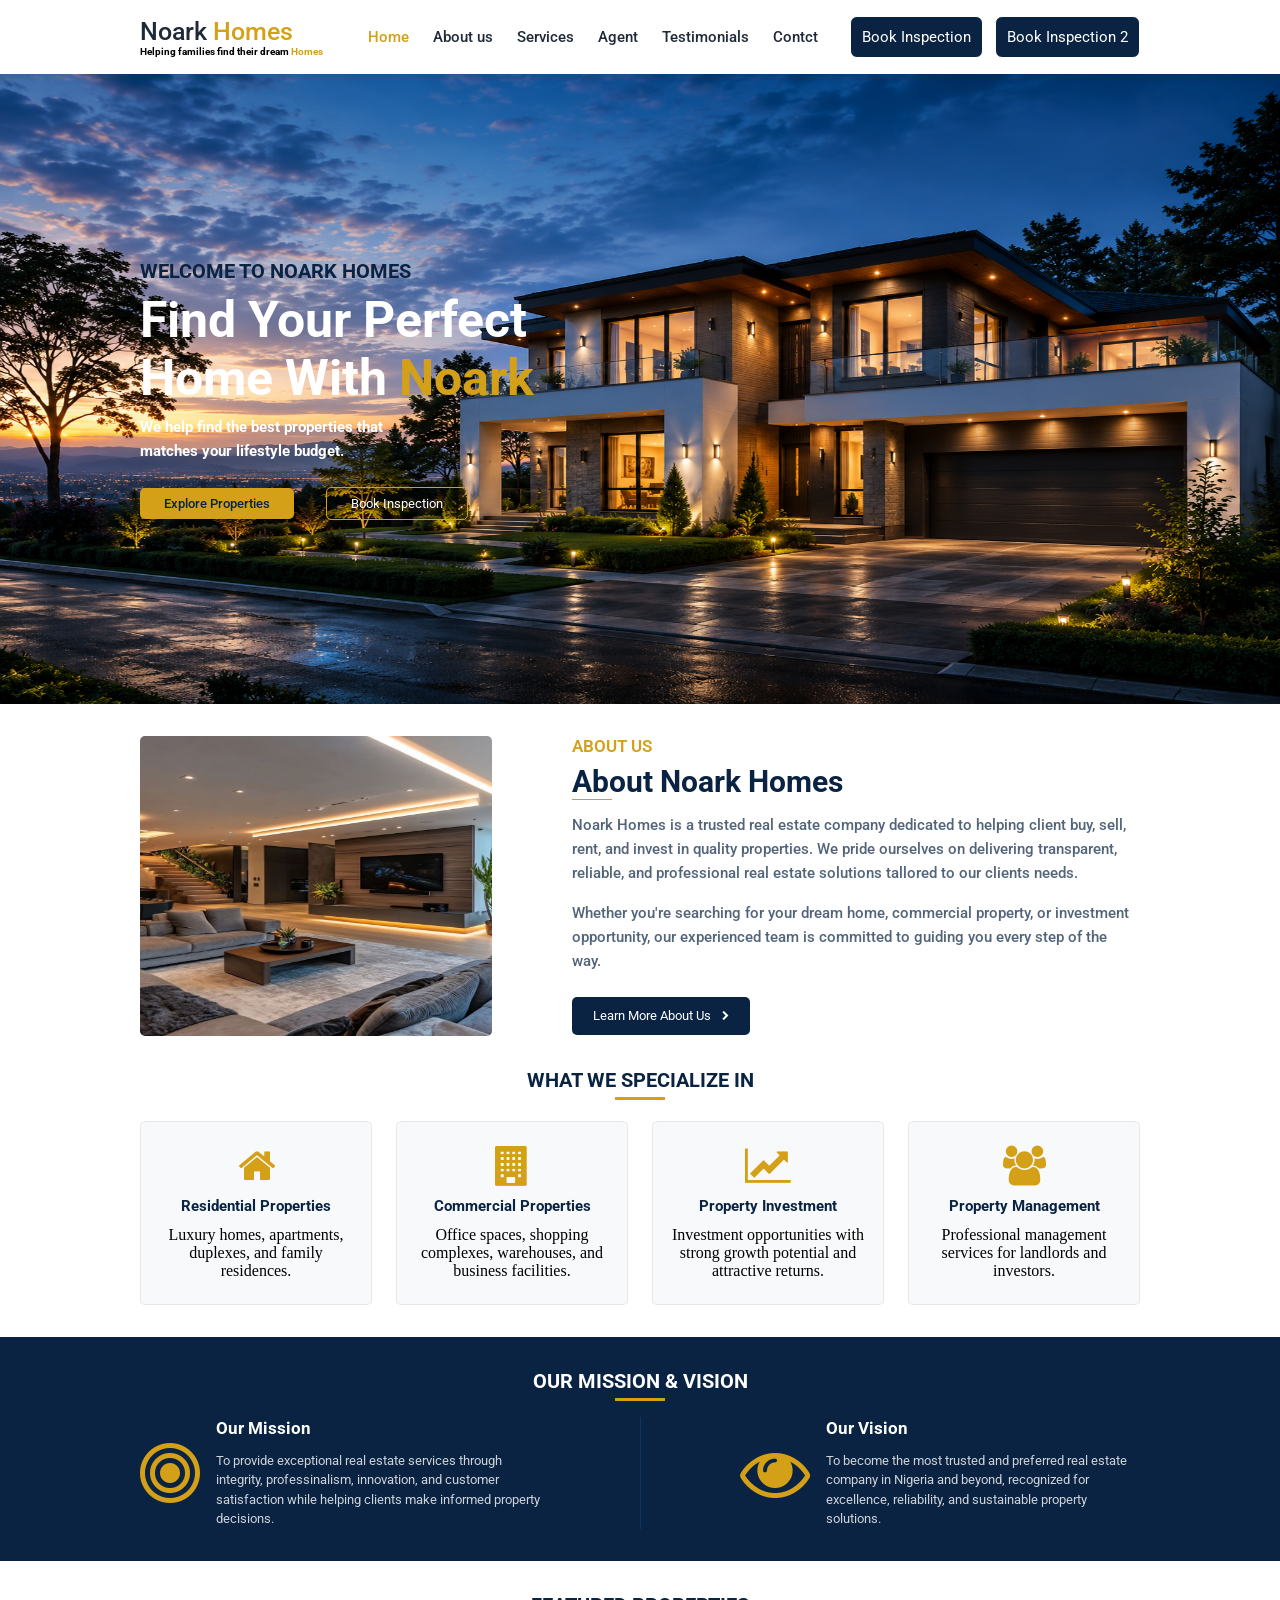
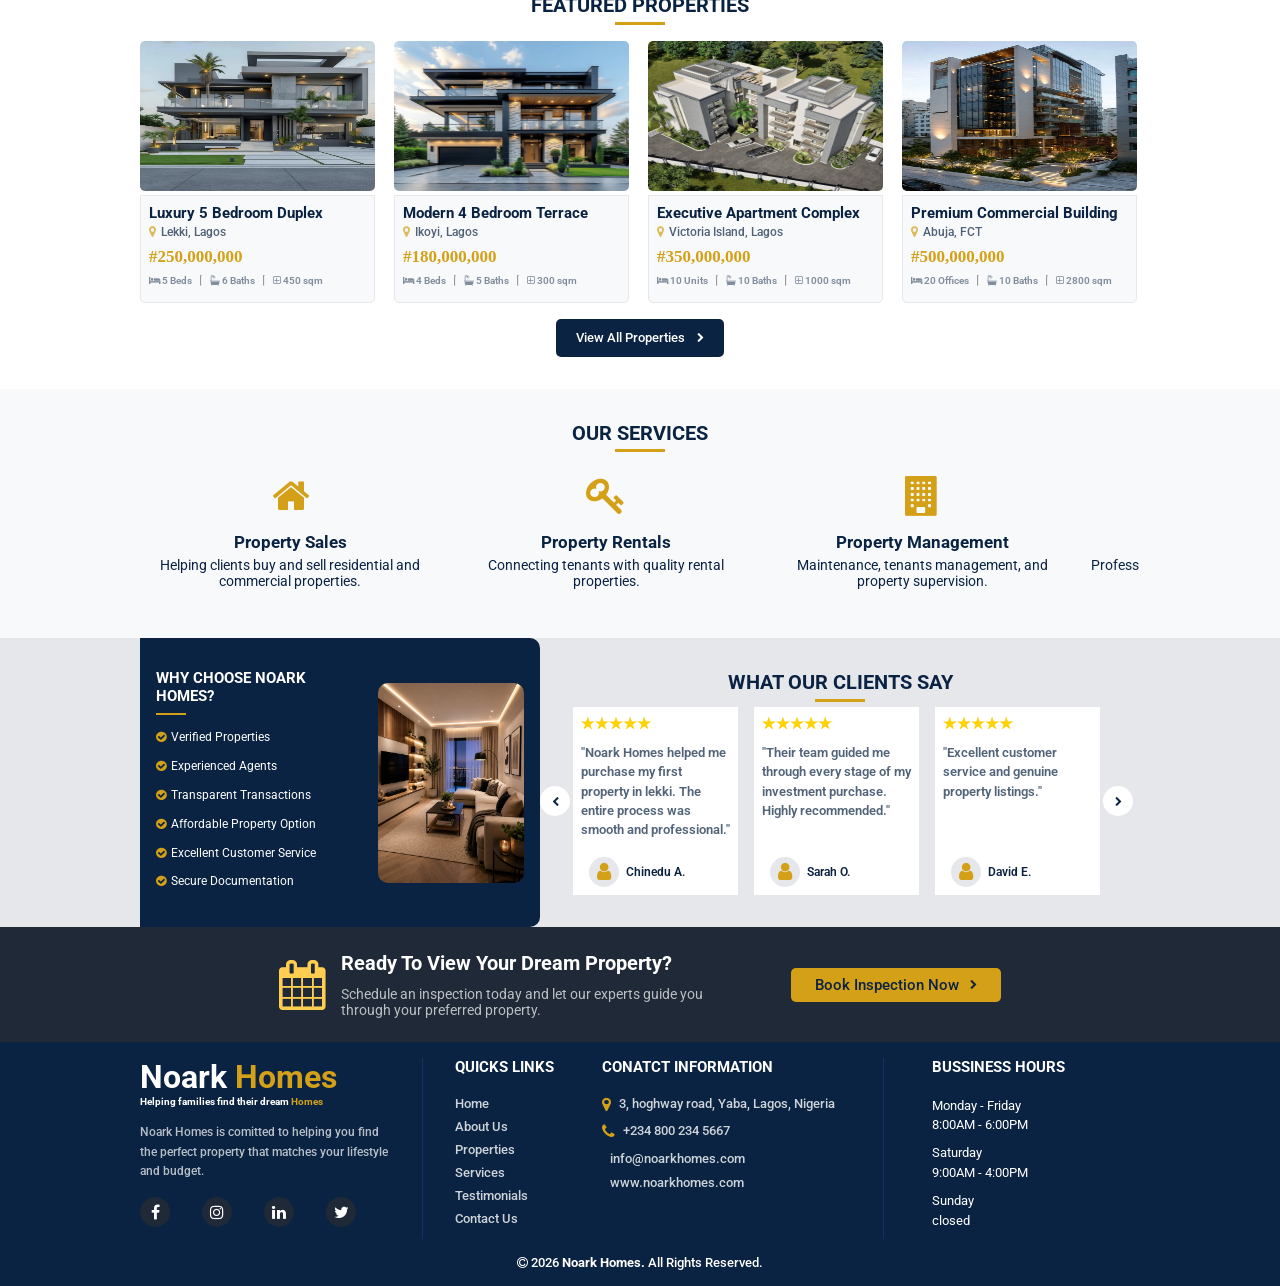
==== commit bc5aca79: "Commit booking responsiveness" ====
--- a/index.html
+++ b/index.html
@@ -15,6 +15,7 @@
         <h1>Noark <span>Homes</span></h1>
         <p>Helping families find their dream <strong>Homes</strong></p>
         </div>
+
         <label for="toggle" class="hamburger">&#9776;</label>
              <input type="checkbox" id="toggle" />
 
@@ -39,6 +40,7 @@
               
            <div class="heroImage">
             <div class="heroCont genlayout">
+                <div class="heroWrapper">
             <div class="heroItems">
             <h4>welcome to noark homes</h4>
             <h2>find your perfect home with <span>noark</span></h2>
@@ -49,6 +51,7 @@
             <div class="heroBooking">
                 <button>explore properties</button>
                 <a href="book.html" target="_blank">Book Inspection</a>
+            </div>
             </div>
         </div>
     </div>
--- a/styles.css
+++ b/styles.css
@@ -40,7 +40,7 @@
 }
 
 .navWrapper{
-     display: flex;
+    display: flex;
     align-items: center;
     gap: 2rem;
 
@@ -98,103 +98,103 @@
 @media(min-width:320px) and (max-width:500px){
     .logoBody{
         width: calc(100% - 40px);
-
-    }
-    nav{
-        position: absolute;
-        width: 50%;
-        padding: 1rem 0;
+    }
+
+   nav{
+    position: absolute;
+        width: 75%;
+        padding-block: 1.4rem;
         top: 5rem;
         right: 0;
         z-index: 1;
         background-color: #0a0701;
-        opacity: 0.8;border-bottom: 4px solid #fff;
-         transform: translatex(100%);
-        transition: transform 0.5s cubic-bezier(0.77, 0.2, 0.05, 1); 
-    }
-
-.navWrapper{
+        opacity: 0.8;
+        border-bottom: 4px solid #fff;
+        transform: translatex(100%);
+        transition: transform 0.5s cubic-bezier(0.77, 0.2, 0.05, 1);
+        flex-direction: column;
+   }
+   .navWrapper{
     flex-direction: column;
-    gap: .8rem;
-}
-
-    .navCenter{
+    gap: 0.7rem;
+   }
+
+   .navCenter{
+    flex-direction: column;
+    gap: 0.7rem;
+   }
+
+      .navCenter > a{
+        color: #ffffff;
+        border-bottom: 1px solid;
+        padding: .4rem;
+        gap: 0;
+      }
+        .navEnd{
         flex-direction: column;
-        gap: 0;
-    }
-
-    .navCenter > a{
-        font-size: 15px;
-        color: #fff;
-         border-bottom: 1.5px solid ;
-        padding-block: 1rem;
-    }
-
-    .navEnd {
-        flex-direction: column;
-    }
-
-    .hamburger{
+      }
+
+      .hamburger{
         display: block;
         font-size: 2.5rem;
-        opacity: 0.5;
-    }
+        opacity: .5;
+      }
 
       #toggle:checked + nav{
         display: block;
         transform: none;
-    }
+      }
 
 }
 @media(min-width:500px) and (max-width:800px){
-    .logoBody{
-        width: calc(100% - 40px);
-
-    }
-    nav{
-        position: absolute;
-        width: 60%;
-        padding: 1rem 0;
+     .logoBody{
+        width: calc(100% - 40px);
+    }
+
+   nav{
+    position: absolute;
+        width: 75%;
+        padding-block: 1.4rem;
         top: 5rem;
         right: 0;
         z-index: 1;
         background-color: #0a0701;
-        opacity: 0.8;border-bottom: 4px solid #fff;
-         transform: translatex(100%);
-        transition: transform 0.5s cubic-bezier(0.77, 0.2, 0.05, 1); 
-    }
-
-.navWrapper{
+        opacity: 0.8;
+        border-bottom: 4px solid #fff;
+        transform: translatex(100%);
+        transition: transform 0.5s cubic-bezier(0.77, 0.2, 0.05, 1);
+        flex-direction: column;
+   }
+   .navWrapper{
     flex-direction: column;
-    gap: .8rem;
-}
-
-    .navCenter{
+    gap: 0.7rem;
+   }
+
+   .navCenter{
+    flex-direction: column;
+    gap: 0.7rem;
+   }
+
+      .navCenter > a{
+        color: #ffffff;
+        border-bottom: 1px solid;
+        padding: .4rem;
+        gap: 0;
+      }
+        .navEnd{
         flex-direction: column;
-        gap: 0;
-    }
-
-    .navCenter > a{
-        font-size: 15px;
-        color: #fff;
-         border-bottom: 1.5px solid ;
-        padding-block: 1rem;
-    }
-
-    .navEnd {
-        flex-direction: column;
-    }
-
-    .hamburger{
+      }
+
+      .hamburger{
         display: block;
         font-size: 2.5rem;
-        opacity: 0.5;
-    }
+        opacity: .5;
+      }
 
       #toggle:checked + nav{
         display: block;
         transform: none;
-    }
+      }
 
 }
 
@@ -213,7 +213,8 @@
 
 .heroCont{
     height: 100%;
-    padding-top: 13rem ;
+    display: flex;
+    align-items: center;
 }
 
 .heroItems{
@@ -287,7 +288,7 @@
 @media(min-width:320px) and (max-width:500px){
     .heroCont{
         width: calc(100% - 40px);
-        padding-top: 3rem;
+
 
     }
     .heroItems{
@@ -325,7 +326,7 @@
 @media(min-width:500px) and (max-width:800px){
      .heroCont{
         width: calc(100% - 40px);
-        padding-top: 3rem;
+        padding-top: 8rem;
 
     }
     .heroItems{
